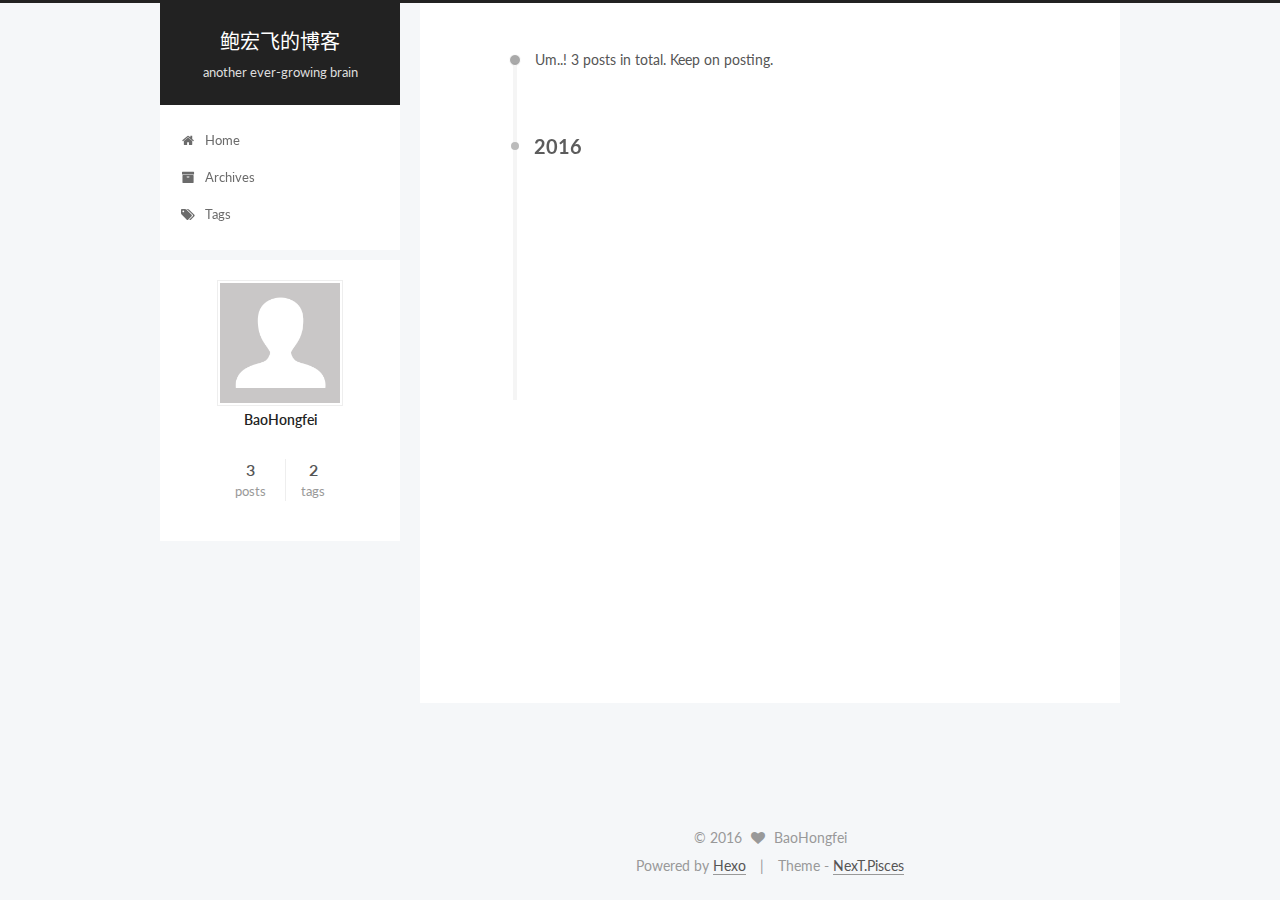
==== archives/index.html @ d1aa5f9a "Site updated: 2016-09-27 14:08:16" ====
<!doctype html>



  


<html class="theme-next pisces use-motion">
<head>
  <meta charset="UTF-8"/>
<meta http-equiv="X-UA-Compatible" content="IE=edge,chrome=1" />
<meta name="viewport" content="width=device-width, initial-scale=1, maximum-scale=1"/>



<meta http-equiv="Cache-Control" content="no-transform" />
<meta http-equiv="Cache-Control" content="no-siteapp" />












  
  
  <link href="/vendors/fancybox/source/jquery.fancybox.css?v=2.1.5" rel="stylesheet" type="text/css" />




  
  
  
  

  
    
    
  

  

  

  

  

  
    
    
    <link href="//fonts.googleapis.com/css?family=Lato:300,300italic,400,400italic,700,700italic&subset=latin,latin-ext" rel="stylesheet" type="text/css">
  






<link href="/vendors/font-awesome/css/font-awesome.min.css?v=4.4.0" rel="stylesheet" type="text/css" />

<link href="/css/main.css?v=5.0.1" rel="stylesheet" type="text/css" />


  <meta name="keywords" content="Hexo, NexT" />








  <link rel="shortcut icon" type="image/x-icon" href="/favicon.ico?v=5.0.1" />






<meta property="og:type" content="website">
<meta property="og:title" content="鲍宏飞的博客">
<meta property="og:url" content="http://baohongfei.com/archives/index.html">
<meta property="og:site_name" content="鲍宏飞的博客">
<meta name="twitter:card" content="summary">
<meta name="twitter:title" content="鲍宏飞的博客">



<script type="text/javascript" id="hexo.configuration">
  var NexT = window.NexT || {};
  var CONFIG = {
    scheme: 'Pisces',
    sidebar: {"position":"left","display":"post"},
    fancybox: true,
    motion: true,
    duoshuo: {
      userId: 0,
      author: 'Author'
    }
  };
</script>




  <link rel="canonical" href="http://baohongfei.com/archives/"/>

  <title> Archive | 鲍宏飞的博客 </title>
</head>

<body itemscope itemtype="http://schema.org/WebPage" lang="zh-CN">

  










  
  
    
  

  <div class="container one-collumn sidebar-position-left  page-archive  ">
    <div class="headband"></div>

    <header id="header" class="header" itemscope itemtype="http://schema.org/WPHeader">
      <div class="header-inner"><div class="site-meta ">
  

  <div class="custom-logo-site-title">
    <a href="/"  class="brand" rel="start">
      <span class="logo-line-before"><i></i></span>
      <span class="site-title">鲍宏飞的博客</span>
      <span class="logo-line-after"><i></i></span>
    </a>
  </div>
  <p class="site-subtitle">another ever-growing brain</p>
</div>

<div class="site-nav-toggle">
  <button>
    <span class="btn-bar"></span>
    <span class="btn-bar"></span>
    <span class="btn-bar"></span>
  </button>
</div>

<nav class="site-nav">
  

  
    <ul id="menu" class="menu">
      
        
        <li class="menu-item menu-item-home">
          <a href="/" rel="section">
            
              <i class="menu-item-icon fa fa-fw fa-home"></i> <br />
            
            Home
          </a>
        </li>
      
        
        <li class="menu-item menu-item-archives">
          <a href="/archives" rel="section">
            
              <i class="menu-item-icon fa fa-fw fa-archive"></i> <br />
            
            Archives
          </a>
        </li>
      
        
        <li class="menu-item menu-item-tags">
          <a href="/tags" rel="section">
            
              <i class="menu-item-icon fa fa-fw fa-tags"></i> <br />
            
            Tags
          </a>
        </li>
      

      
    </ul>
  

  
</nav>

 </div>
    </header>

    <main id="main" class="main">
      <div class="main-inner">
        <div class="content-wrap">
          <div id="content" class="content">
            

  <section id="posts" class="posts-collapse">
    <span class="archive-move-on"></span>

    <span class="archive-page-counter">
      
      
      
        
      
      Um..! 3 posts in total. Keep on posting.
    </span>

    

      
      
      

      
        
        <div class="collection-title">
          <h2 class="archive-year motion-element" id="archive-year-2016">2016</h2>
        </div>
      
      

      

  <article class="post post-type-normal" itemscope itemtype="http://schema.org/Article">
    <header class="post-header">

      <h1 class="post-title">
        
            <a class="post-title-link" href="/2016/09/27/liqi/" itemprop="url">
              
                <span itemprop="name">利器上的六个问题</span>
              
            </a>
        
      </h1>

      <div class="post-meta">
        <time class="post-time" itemprop="dateCreated"
              datetime="2016-09-27T11:28:55+08:00"
              content="2016-09-27" >
          09-27
        </time>
      </div>

    </header>
  </article>



    

      
      
      

      
      

      

  <article class="post post-type-normal" itemscope itemtype="http://schema.org/Article">
    <header class="post-header">

      <h1 class="post-title">
        
            <a class="post-title-link" href="/2016/09/27/my-blogroll/" itemprop="url">
              
                <span itemprop="name">我的友情链接</span>
              
            </a>
        
      </h1>

      <div class="post-meta">
        <time class="post-time" itemprop="dateCreated"
              datetime="2016-09-27T11:07:59+08:00"
              content="2016-09-27" >
          09-27
        </time>
      </div>

    </header>
  </article>



    

      
      
      

      
      

      

  <article class="post post-type-normal" itemscope itemtype="http://schema.org/Article">
    <header class="post-header">

      <h1 class="post-title">
        
            <a class="post-title-link" href="/2016/09/24/hello-world/" itemprop="url">
              
                <span itemprop="name">Hello World</span>
              
            </a>
        
      </h1>

      <div class="post-meta">
        <time class="post-time" itemprop="dateCreated"
              datetime="2016-09-24T00:00:00+08:00"
              content="2016-09-24" >
          09-24
        </time>
      </div>

    </header>
  </article>



    

  </section>

  



          </div>
          


          

        </div>
        
          
  
  <div class="sidebar-toggle">
    <div class="sidebar-toggle-line-wrap">
      <span class="sidebar-toggle-line sidebar-toggle-line-first"></span>
      <span class="sidebar-toggle-line sidebar-toggle-line-middle"></span>
      <span class="sidebar-toggle-line sidebar-toggle-line-last"></span>
    </div>
  </div>

  <aside id="sidebar" class="sidebar">
    <div class="sidebar-inner">

      

      

      <section class="site-overview sidebar-panel  sidebar-panel-active ">
        <div class="site-author motion-element" itemprop="author" itemscope itemtype="http://schema.org/Person">
          <img class="site-author-image" itemprop="image"
               src="/images/avatar.gif"
               alt="BaoHongfei" />
          <p class="site-author-name" itemprop="name">BaoHongfei</p>
          <p class="site-description motion-element" itemprop="description"></p>
        </div>
        <nav class="site-state motion-element">
          <div class="site-state-item site-state-posts">
            <a href="/archives">
              <span class="site-state-item-count">3</span>
              <span class="site-state-item-name">posts</span>
            </a>
          </div>

          

          
            <div class="site-state-item site-state-tags">
              <a href="/tags">
                <span class="site-state-item-count">2</span>
                <span class="site-state-item-name">tags</span>
              </a>
            </div>
          

        </nav>

        

        <div class="links-of-author motion-element">
          
        </div>

        
        

        
        

      </section>

      

    </div>
  </aside>


        
      </div>
    </main>

    <footer id="footer" class="footer">
      <div class="footer-inner">
        <div class="copyright" >
  
  &copy; 
  <span itemprop="copyrightYear">2016</span>
  <span class="with-love">
    <i class="fa fa-heart"></i>
  </span>
  <span class="author" itemprop="copyrightHolder">BaoHongfei</span>
</div>

<div class="powered-by">
  Powered by <a class="theme-link" href="https://hexo.io">Hexo</a>
</div>

<div class="theme-info">
  Theme -
  <a class="theme-link" href="https://github.com/iissnan/hexo-theme-next">
    NexT.Pisces
  </a>
</div>

        

        
      </div>
    </footer>

    <div class="back-to-top">
      <i class="fa fa-arrow-up"></i>
    </div>
  </div>

  

<script type="text/javascript">
  if (Object.prototype.toString.call(window.Promise) !== '[object Function]') {
    window.Promise = null;
  }
</script>









  



  
  <script type="text/javascript" src="/vendors/jquery/index.js?v=2.1.3"></script>

  
  <script type="text/javascript" src="/vendors/fastclick/lib/fastclick.min.js?v=1.0.6"></script>

  
  <script type="text/javascript" src="/vendors/jquery_lazyload/jquery.lazyload.js?v=1.9.7"></script>

  
  <script type="text/javascript" src="/vendors/velocity/velocity.min.js?v=1.2.1"></script>

  
  <script type="text/javascript" src="/vendors/velocity/velocity.ui.min.js?v=1.2.1"></script>

  
  <script type="text/javascript" src="/vendors/fancybox/source/jquery.fancybox.pack.js?v=2.1.5"></script>


  


  <script type="text/javascript" src="/js/src/utils.js?v=5.0.1"></script>

  <script type="text/javascript" src="/js/src/motion.js?v=5.0.1"></script>



  
  


  <script type="text/javascript" src="/js/src/affix.js?v=5.0.1"></script>

  <script type="text/javascript" src="/js/src/schemes/pisces.js?v=5.0.1"></script>



  
  
    <script type="text/javascript" id="motion.page.archive">
      $('.archive-year').velocity('transition.slideLeftIn');
    </script>
  


  


  <script type="text/javascript" src="/js/src/bootstrap.js?v=5.0.1"></script>



  



  

    <script type="text/javascript">
      var disqus_shortname = 'baohongfei';
      var disqus_identifier = 'archives/index.html';
      var disqus_title = "";
      var disqus_url = '';

      function run_disqus_script(disqus_script){
        var dsq = document.createElement('script');
        dsq.type = 'text/javascript';
        dsq.async = true;
        dsq.src = '//' + disqus_shortname + '.disqus.com/' + disqus_script;
        (document.getElementsByTagName('head')[0] || document.getElementsByTagName('body')[0]).appendChild(dsq);
      }

      run_disqus_script('count.js');
      
    </script>
  




  
  

  

  

  

</body>
</html>
---- css/main.css ----
/* normalize.css v3.0.2 | MIT License | git.io/normalize */
html {
  font-family: sans-serif; /* 1 */
  -ms-text-size-adjust: 100%; /* 2 */
  -webkit-text-size-adjust: 100%; /* 2 */
}
body {
  margin: 0;
}
article,
aside,
details,
figcaption,
figure,
footer,
header,
hgroup,
main,
menu,
nav,
section,
summary {
  display: block;
}
audio,
canvas,
progress,
video {
  display: inline-block; /* 1 */
  vertical-align: baseline; /* 2 */
}
audio:not([controls]) {
  display: none;
  height: 0;
}
[hidden],
template {
  display: none;
}
a {
  background-color: transparent;
}
a:active,
a:hover {
  outline: 0;
}
abbr[title] {
  border-bottom: 1px dotted;
}
b,
strong {
  font-weight: bold;
}
dfn {
  font-style: italic;
}
h1 {
  font-size: 2em;
  margin: 0.67em 0;
}
mark {
  background: #ff0;
  color: #000;
}
small {
  font-size: 80%;
}
sub,
sup {
  font-size: 75%;
  line-height: 0;
  position: relative;
  vertical-align: baseline;
}
sup {
  top: -0.5em;
}
sub {
  bottom: -0.25em;
}
img {
  border: 0;
}
svg:not(:root) {
  overflow: hidden;
}
figure {
  margin: 1em 40px;
}
hr {
  -moz-box-sizing: content-box;
  box-sizing: content-box;
  height: 0;
}
pre {
  overflow: auto;
}
code,
kbd,
pre,
samp {
  font-family: monospace, monospace;
  font-size: 1em;
}
button,
input,
optgroup,
select,
textarea {
  color: inherit; /* 1 */
  font: inherit; /* 2 */
  margin: 0; /* 3 */
}
button {
  overflow: visible;
}
button,
select {
  text-transform: none;
}
button,
html input[type="button"],
input[type="reset"],
input[type="submit"] {
  -webkit-appearance: button; /* 2 */
  cursor: pointer; /* 3 */
}
button[disabled],
html input[disabled] {
  cursor: default;
}
button::-moz-focus-inner,
input::-moz-focus-inner {
  border: 0;
  padding: 0;
}
input {
  line-height: normal;
}
input[type="checkbox"],
input[type="radio"] {
  box-sizing: border-box; /* 1 */
  padding: 0; /* 2 */
}
input[type="number"]::-webkit-inner-spin-button,
input[type="number"]::-webkit-outer-spin-button {
  height: auto;
}
input[type="search"] {
  -webkit-appearance: textfield; /* 1 */
  -moz-box-sizing: content-box;
  -webkit-box-sizing: content-box; /* 2 */
  box-sizing: content-box;
}
input[type="search"]::-webkit-search-cancel-button,
input[type="search"]::-webkit-search-decoration {
  -webkit-appearance: none;
}
fieldset {
  border: 1px solid #c0c0c0;
  margin: 0 2px;
  padding: 0.35em 0.625em 0.75em;
}
legend {
  border: 0; /* 1 */
  padding: 0; /* 2 */
}
textarea {
  overflow: auto;
}
optgroup {
  font-weight: bold;
}
table {
  border-collapse: collapse;
  border-spacing: 0;
}
td,
th {
  padding: 0;
}
::selection {
  background: #262a30;
  color: #fff;
}
body {
  position: relative;
  font-family: 'Lato', "PingFang SC", "Microsoft YaHei", sans-serif;
  font-size: 14px;
  line-height: 2;
  color: #555;
  background: #fff;
}
@media (max-width: 767px) {
  body {
    padding-right: 0 !important;
  }
}
@media (min-width: 768px) and (max-width: 991px) {
  body {
    padding-right: 0 !important;
  }
}
@media (min-width: 1600px) {
  body {
    font-size: 16px;
  }
}
h1,
h2,
h3,
h4,
h5,
h6 {
  margin: 0;
  padding: 0;
  font-weight: bold;
  line-height: 1.5;
  font-family: 'Lato', "PingFang SC", "Microsoft YaHei", sans-serif;
}
h2,
h3,
h4,
h5,
h6 {
  margin: 20px 0 15px;
}
h1 {
  font-size: 22px;
}
@media (max-width: 767px) {
  h1 {
    font-size: 18px;
  }
}
h2 {
  font-size: 20px;
}
@media (max-width: 767px) {
  h2 {
    font-size: 16px;
  }
}
h3 {
  font-size: 18px;
}
@media (max-width: 767px) {
  h3 {
    font-size: 14px;
  }
}
h4 {
  font-size: 16px;
}
@media (max-width: 767px) {
  h4 {
    font-size: 12px;
  }
}
h5 {
  font-size: 14px;
}
@media (max-width: 767px) {
  h5 {
    font-size: 10px;
  }
}
h6 {
  font-size: 12px;
}
@media (max-width: 767px) {
  h6 {
    font-size: 8px;
  }
}
p {
  margin: 0 0 25px 0;
}
a {
  color: #555;
  text-decoration: none;
  border-bottom: 1px solid #999;
  word-wrap: break-word;
}
a:hover {
  color: #222;
  border-bottom-color: #222;
}
ul {
  list-style: none;
}
blockquote {
  margin: 0;
  padding: 0;
}
img {
  display: block;
  margin: auto;
  max-width: 100%;
  height: auto;
}
hr {
  margin: 40px 0;
  height: 3px;
  border: none;
  background-color: #ddd;
  background-image: repeating-linear-gradient(-45deg, #fff, #fff 4px, transparent 4px, transparent 8px);
}
blockquote {
  padding: 0 15px;
  color: #666;
  border-left: 4px solid #ddd;
}
blockquote cite::before {
  content: "-";
  padding: 0 5px;
}
dt {
  font-weight: 700;
}
dd {
  margin: 0;
  padding: 0;
}
.text-left {
  text-align: left;
}
.text-center {
  text-align: center;
}
.text-right {
  text-align: right;
}
.text-justify {
  text-align: justify;
}
.text-nowrap {
  white-space: nowrap;
}
.text-lowercase {
  text-transform: lowercase;
}
.text-uppercase {
  text-transform: uppercase;
}
.text-capitalize {
  text-transform: capitalize;
}
.center-block {
  display: block;
  margin-left: auto;
  margin-right: auto;
}
.clearfix:before,
.clearfix:after {
  content: " ";
  display: table;
}
.clearfix:after {
  clear: both;
}
.pullquote {
  width: 45%;
}
.pullquote.left {
  float: left;
  margin-left: 5px;
  margin-right: 10px;
}
.pullquote.right {
  float: right;
  margin-left: 10px;
  margin-right: 5px;
}
.affix.affix.affix {
  position: fixed;
}
.translation {
  margin-top: -20px;
  font-size: 14px;
  color: #999;
}
.scrollbar-measure {
  width: 100px;
  height: 100px;
  overflow: scroll;
  position: absolute;
  top: -9999px;
}
.use-motion .motion-element {
  opacity: 0;
}
#local-search-input {
  padding: 3px;
  border: none;
  text-indent: 14px;
  border-radius: 0;
  width: 140px;
  outline: none;
  border-bottom: 1px solid #999;
  background: inherit;
  opacity: 0.5;
}
#local-search-input:focus {
  opacity: 1;
}
.search-icon {
  position: absolute;
  top: 9px;
}
table {
  margin: 20px 0;
  width: 100%;
  border-collapse: collapse;
  border-spacing: 0;
  border: 1px solid #ddd;
  font-size: 14px;
  table-layout: fixed;
  word-wrap: break-all;
}
table>tbody>tr:nth-of-type(odd) {
  background-color: #f9f9f9;
}
table>tbody>tr:hover {
  background-color: #f5f5f5;
}
caption,
th,
td {
  padding: 8px;
  text-align: left;
  vertical-align: middle;
  font-weight: normal;
}
th,
td {
  border-bottom: 3px solid #ddd;
  border-right: 1px solid #eee;
}
th {
  padding-bottom: 10px;
  font-weight: 700;
}
td {
  border-bottom-width: 1px;
}
html,
body {
  height: 100%;
}
.container {
  position: relative;
  min-height: 100%;
}
.header-inner {
  margin: 0 auto;
  padding: 100px 0 70px;
  width: 700px;
}
@media (min-width: 1600px) {
  .container .header-inner {
    width: 900px;
  }
}
.main {
  padding-bottom: 150px;
}
.main-inner {
  margin: 0 auto;
  width: 700px;
}
@media (min-width: 1600px) {
  .container .main-inner {
    width: 900px;
  }
}
.footer {
  position: absolute;
  left: 0;
  bottom: 0;
  width: 100%;
  min-height: 50px;
}
.footer-inner {
  box-sizing: border-box;
  margin: 20px auto;
  width: 700px;
}
@media (min-width: 1600px) {
  .container .footer-inner {
    width: 900px;
  }
}
pre,
.highlight {
  overflow: auto;
  margin: 20px 0;
  padding: 15px;
  font-size: 13px;
  color: #4d4d4c;
  background: #f7f7f7;
  line-height: 1.6;
}
pre,
code {
  font-family: consolas, Menlo, "PingFang SC", "Microsoft YaHei", monospace;
}
code {
  padding: 2px 4px;
  word-break: break-all;
  color: #555;
  background: #eee;
  border-radius: 4px;
  font-size: 13px;
}
pre code {
  padding: 0;
  color: #4d4d4c;
  background: none;
  text-shadow: none;
}
.highlight pre {
  border: none;
  margin: 0;
  padding: 1px;
}
.highlight table {
  margin: 0;
  width: auto;
  border: none;
}
.highlight td {
  border: none;
  padding: 0;
}
.highlight figcaption {
  font-size: 1em;
  color: #4d4d4c;
  line-height: 1em;
  margin-bottom: 1em;
}
.highlight figcaption:before,
.highlight figcaption:after {
  content: " ";
  display: table;
}
.highlight figcaption:after {
  clear: both;
}
.highlight figcaption a {
  float: right;
  color: #4d4d4c;
}
.highlight figcaption a:hover {
  border-bottom-color: #4d4d4c;
}
.highlight .gutter pre {
  color: #666;
  text-align: right;
  padding-right: 20px;
}
.highlight .line {
  height: 20px;
}
.gist table {
  width: auto;
}
.gist table td {
  border: none;
}
pre .comment {
  color: #8e908c;
}
pre .variable,
pre .attribute,
pre .tag,
pre .regexp,
pre .ruby .constant,
pre .xml .tag .title,
pre .xml .pi,
pre .xml .doctype,
pre .html .doctype,
pre .css .id,
pre .css .class,
pre .css .pseudo {
  color: #c82829;
}
pre .number,
pre .preprocessor,
pre .built_in,
pre .literal,
pre .params,
pre .constant,
pre .command {
  color: #f5871f;
}
pre .ruby .class .title,
pre .css .rules .attribute,
pre .string,
pre .value,
pre .inheritance,
pre .header,
pre .ruby .symbol,
pre .xml .cdata,
pre .special,
pre .number,
pre .formula {
  color: #718c00;
}
pre .title,
pre .css .hexcolor {
  color: #3e999f;
}
pre .function,
pre .python .decorator,
pre .python .title,
pre .ruby .function .title,
pre .ruby .title .keyword,
pre .perl .sub,
pre .javascript .title,
pre .coffeescript .title {
  color: #4271ae;
}
pre .keyword,
pre .javascript .function {
  color: #8959a8;
}
.full-image.full-image.full-image {
  border: none;
  max-width: 100%;
  width: auto;
  margin: 20px auto;
}
@media (min-width: 992px) {
  .full-image.full-image.full-image {
    max-width: none;
    width: 126%;
    margin: 0 -13%;
  }
}
.blockquote-center,
.page-home .post-type-quote blockquote,
.page-post-detail .post-type-quote blockquote {
  position: relative;
  margin: 40px 0;
  padding: 0;
  border-left: none;
  text-align: center;
}
.blockquote-center::before,
.page-home .post-type-quote blockquote::before,
.page-post-detail .post-type-quote blockquote::before,
.blockquote-center::after,
.page-home .post-type-quote blockquote::after,
.page-post-detail .post-type-quote blockquote::after {
  position: absolute;
  content: ' ';
  display: block;
  width: 100%;
  height: 24px;
  opacity: 0.2;
  background-repeat: no-repeat;
  background-position: 0 -6px;
  background-size: 22px 22px;
}
.blockquote-center::before,
.page-home .post-type-quote blockquote::before,
.page-post-detail .post-type-quote blockquote::before {
  top: -20px;
  background-image: url("../images/quote-l.svg");
  border-top: 1px solid #ccc;
}
.blockquote-center::after,
.page-home .post-type-quote blockquote::after,
.page-post-detail .post-type-quote blockquote::after {
  bottom: -20px;
  background-image: url("../images/quote-r.svg");
  border-bottom: 1px solid #ccc;
  background-position: 100% 8px;
}
.blockquote-center p,
.page-home .post-type-quote blockquote p,
.page-post-detail .post-type-quote blockquote p,
.blockquote-center div,
.page-home .post-type-quote blockquote div,
.page-post-detail .post-type-quote blockquote div {
  text-align: center;
}
.post .post-body .group-picture img {
  box-sizing: border-box;
  padding: 0 3px;
  border: none;
}
.post .group-picture-row {
  overflow: hidden;
  margin-top: 6px;
}
.post .group-picture-row:first-child {
  margin-top: 0;
}
.post .group-picture-column {
  float: left;
}
.page-post-detail .post-body .group-picture-column {
  float: none;
  margin-top: 10px;
  width: auto !important;
}
.page-post-detail .post-body .group-picture-column img {
  margin: 0 auto;
}
.page-archive .group-picture-container {
  overflow: hidden;
}
.page-archive .group-picture-row {
  float: left;
}
.page-archive .group-picture-row:first-child {
  margin-top: 6px;
}
.page-archive .group-picture-column {
  max-width: 150px;
  max-height: 150px;
}
.btn {
  display: inline-block;
  padding: 0 20px;
  font-size: 14px;
  color: #fff;
  background: #222;
  border: 2px solid #555;
  text-decoration: none;
  border-radius: 0;
  transition-property: background-color;
  transition-duration: 0.2s;
  transition-timing-function: ease-in-out;
  transition-delay: 0s;
}
.btn:hover,
.post-more-link .btn:hover {
  border-color: #222;
  color: #fff;
  background: #222;
}
.btn-bar {
  display: block;
  width: 22px;
  height: 2px;
  background: #555;
  border-radius: 1px;
}
.btn-bar+.btn-bar {
  margin-top: 4px;
}
.pagination {
  margin: 120px 0 40px;
  text-align: center;
  border-top: 1px solid #eee;
}
.page-number-basic,
.pagination .prev,
.pagination .next,
.pagination .page-number,
.pagination .space {
  display: inline-block;
  position: relative;
  top: -1px;
  margin: 0 10px;
  padding: 0 10px;
  line-height: 30px;
}
@media (max-width: 767px) {
  .page-number-basic,
  .pagination .prev,
  .pagination .next,
  .pagination .page-number,
  .pagination .space {
    margin: 0 5px;
  }
}
.pagination .prev,
.pagination .next,
.pagination .page-number {
  border-bottom: 0;
  border-top: 1px solid #eee;
  transition-property: border-color;
  transition-duration: 0.2s;
  transition-timing-function: ease-in-out;
  transition-delay: 0s;
}
.pagination .prev:hover,
.pagination .next:hover,
.pagination .page-number:hover {
  border-top-color: #222;
}
.pagination .space {
  padding: 0;
  margin: 0;
}
.pagination .prev {
  margin-left: 0;
}
.pagination .next {
  margin-right: 0;
}
.pagination .page-number.current {
  color: #fff;
  background: #ccc;
  border-top-color: #ccc;
}
@media (max-width: 767px) {
  .pagination {
    border-top: none;
  }
  .pagination .prev,
  .pagination .next,
  .pagination .page-number {
    margin-bottom: 10px;
    border-top: 0;
    border-bottom: 1px solid #eee;
  }
  .pagination .prev:hover,
  .pagination .next:hover,
  .pagination .page-number:hover {
    border-bottom-color: #222;
  }
}
.comments {
  margin: 60px 20px 0;
}
.tag-cloud {
  text-align: center;
}
.tag-cloud a {
  display: inline-block;
  margin: 10px;
}
.back-to-top {
  box-sizing: border-box;
  position: fixed;
  bottom: -100px;
  right: 50px;
  z-index: 1050;
  padding: 0 6px;
  width: 25px;
  background: #222;
  font-size: 12px;
  opacity: 0.6;
  color: #fff;
  cursor: pointer;
  text-align: center;
  -webkit-transform: translateZ(0);
  transition-property: bottom;
  transition-duration: 0.2s;
  transition-timing-function: ease-in-out;
  transition-delay: 0s;
}
@media (max-width: 767px) {
  .back-to-top {
    display: none;
  }
}
@media (min-width: 768px) and (max-width: 991px) {
  .back-to-top {
    display: none;
  }
}
.back-to-top.back-to-top-on {
  bottom: 40px;
}
.header {
  background: #fff;
}
.header-inner {
  position: relative;
}
.headband {
  height: 3px;
  background: #222;
}
.site-meta {
  margin: 0;
  text-align: center;
}
@media (max-width: 767px) {
  .site-meta {
    text-align: center;
  }
}
.brand {
  position: relative;
  display: inline-block;
  padding: 0 40px;
  color: #fff;
  background: #222;
  border-bottom: none;
}
.brand:hover {
  color: #fff;
}
.logo {
  display: inline-block;
  margin-right: 5px;
  line-height: 36px;
  vertical-align: top;
}
.site-title {
  display: inline-block;
  vertical-align: top;
  line-height: 36px;
  font-size: 20px;
  font-weight: normal;
  font-family: 'Lato', "PingFang SC", "Microsoft YaHei", sans-serif;
}
.site-subtitle {
  margin-top: 10px;
  font-size: 13px;
  color: #ddd;
}
.use-motion .brand {
  opacity: 0;
}
.use-motion .logo,
.use-motion .site-title,
.use-motion .site-subtitle {
  opacity: 0;
  position: relative;
  top: -10px;
}
.site-nav-toggle {
  display: none;
  position: absolute;
  top: 10px;
  left: 10px;
}
@media (max-width: 767px) {
  .site-nav-toggle {
    display: block;
  }
}
.site-nav-toggle button {
  margin-top: 2px;
  padding: 9px 10px;
  background: transparent;
  border: none;
}
@media (max-width: 767px) {
  .site-nav {
    display: none;
    margin: 0 -10px;
    padding: 0 10px;
    clear: both;
    border-top: 1px solid #ddd;
  }
}
@media (min-width: 768px) and (max-width: 991px) {
  .site-nav {
    display: block !important;
  }
}
@media (min-width: 992px) {
  .site-nav {
    display: block !important;
  }
}
.menu {
  margin-top: 20px;
  padding-left: 0;
  text-align: center;
}
.menu .menu-item {
  display: inline-block;
  margin: 0 10px;
}
@media screen and (max-width: 767px) {
  .menu .menu-item {
    margin-top: 10px;
  }
}
.menu .menu-item a {
  display: block;
  font-size: 13px;
  text-transform: capitalize;
  line-height: inherit;
  border-bottom: 1px solid transparent;
  transition-property: border-color;
  transition-duration: 0.2s;
  transition-timing-function: ease-in-out;
  transition-delay: 0s;
}
.menu .menu-item a:hover,
.menu-item-active a {
  border-bottom-color: #222;
}
.menu .menu-item .fa {
  margin-right: 5px;
}
.use-motion .menu-item {
  opacity: 0;
}
.post-body {
  font-family: 'Lato', "PingFang SC", "Microsoft YaHei", sans-serif;
}
@media (max-width: 767px) {
  .post-body {
    word-break: break-word;
  }
}
.post-body .fancybox img {
  display: block !important;
  margin: 0 auto;
  cursor: pointer;
  cursor: zoom-in;
  cursor: -webkit-zoom-in;
}
.post-body .image-caption,
.post-body .figure .caption {
  margin: 10px auto 15px;
  text-align: center;
  font-size: 14px;
  color: #999;
  font-weight: bold;
  line-height: 1;
}
.post-sticky-flag {
  display: inline-block;
  font-size: 16px;
  -ms-transform: rotate(30deg);
  -webkit-transform: rotate(30deg);
  -moz-transform: rotate(30deg);
  -ms-transform: rotate(30deg);
  -o-transform: rotate(30deg);
  transform: rotate(30deg);
}
.posts-expand {
  padding-top: 40px;
}
@media (max-width: 767px) {
  .posts-expand {
    margin: 0 20px;
  }
  .post-body pre,
  .post-body .highlight {
    padding: 10px;
  }
  .post-body pre .gutter pre,
  .post-body .highlight .gutter pre {
    padding-right: 10px;
  }
}
@media (min-width: 992px) {
  .posts-expand .post-body {
    text-align: justify;
  }
}
.posts-expand .post-body h2,
.posts-expand .post-body h3,
.posts-expand .post-body h4,
.posts-expand .post-body h5,
.posts-expand .post-body h6 {
  padding-top: 10px;
}
.posts-expand .post-body h2 .header-anchor,
.posts-expand .post-body h3 .header-anchor,
.posts-expand .post-body h4 .header-anchor,
.posts-expand .post-body h5 .header-anchor,
.posts-expand .post-body h6 .header-anchor {
  float: right;
  margin-left: 10px;
  color: #ccc;
  border-bottom-style: none;
  visibility: hidden;
}
.posts-expand .post-body h2 .header-anchor:hover,
.posts-expand .post-body h3 .header-anchor:hover,
.posts-expand .post-body h4 .header-anchor:hover,
.posts-expand .post-body h5 .header-anchor:hover,
.posts-expand .post-body h6 .header-anchor:hover {
  color: inherit;
}
.posts-expand .post-body h2:hover .header-anchor,
.posts-expand .post-body h3:hover .header-anchor,
.posts-expand .post-body h4:hover .header-anchor,
.posts-expand .post-body h5:hover .header-anchor,
.posts-expand .post-body h6:hover .header-anchor {
  visibility: visible;
}
.posts-expand .post-body ul li {
  list-style: circle;
}
.posts-expand .post-body img {
  box-sizing: border-box;
  margin: auto;
  padding: 3px;
  border: 1px solid #ddd;
}
.posts-expand .fancybox img {
  margin: 0 auto;
}
@media (max-width: 767px) {
  .posts-collapse {
    margin: 0 20px;
  }
  .posts-collapse .post-title,
  .posts-collapse .post-meta {
    display: block;
    width: auto;
    text-align: left;
  }
}
.posts-collapse {
  position: relative;
  z-index: 1010;
  margin-left: 55px;
}
.posts-collapse::after {
  content: " ";
  position: absolute;
  top: 20px;
  left: 0;
  margin-left: -2px;
  width: 4px;
  height: 100%;
  background: #f5f5f5;
  z-index: -1;
}
@media (max-width: 767px) {
  .posts-collapse {
    margin: 0 20px;
  }
}
.posts-collapse .collection-title {
  position: relative;
  margin: 60px 0;
}
.posts-collapse .collection-title h2 {
  margin-left: 20px;
}
.posts-collapse .collection-title small {
  color: #bbb;
}
.posts-collapse .collection-title::before {
  content: " ";
  position: absolute;
  left: 0;
  top: 50%;
  margin-left: -4px;
  margin-top: -4px;
  width: 8px;
  height: 8px;
  background: #bbb;
  border-radius: 50%;
}
.posts-collapse .post {
  margin: 30px 0;
}
.posts-collapse .post-header {
  position: relative;
  transition-duration: 0.2s;
  transition-timing-function: ease-in-out;
  transition-delay: 0s;
  transition-property: border;
  border-bottom: 1px dashed #ccc;
}
.posts-collapse .post-header::before {
  content: " ";
  position: absolute;
  left: 0;
  top: 12px;
  width: 6px;
  height: 6px;
  margin-left: -4px;
  background: #bbb;
  border-radius: 50%;
  border: 1px solid #fff;
  transition-duration: 0.2s;
  transition-timing-function: ease-in-out;
  transition-delay: 0s;
  transition-property: background;
}
.posts-collapse .post-header:hover {
  border-bottom-color: #666;
}
.posts-collapse .post-header:hover::before {
  background: #222;
}
.posts-collapse .post-meta {
  position: absolute;
  font-size: 12px;
  left: 20px;
  top: 5px;
}
.posts-collapse .post-comments-count {
  display: none;
}
.posts-collapse .post-title {
  margin-left: 60px;
  font-size: 16px;
  font-weight: normal;
  line-height: inherit;
}
.posts-collapse .post-title::after {
  margin-left: 3px;
  opacity: 0.6;
}
.posts-collapse .post-title a {
  color: #666;
  border-bottom: none;
}
.page-home .post-type-quote .post-header,
.page-post-detail .post-type-quote .post-header,
.page-home .post-type-quote .post-tags,
.page-post-detail .post-type-quote .post-tags {
  display: none;
}
.posts-expand .post-title {
  font-size: 26px;
  text-align: center;
  word-break: break-word;
  font-weight: 300;
}
@media (max-width: 767px) {
  .posts-expand .post-title {
    font-size: 22px;
  }
}
.posts-expand .post-title-link {
  display: inline-block;
  position: relative;
  color: #555;
  border-bottom: none;
  line-height: 1.2;
  vertical-align: top;
}
.posts-expand .post-title-link::before {
  content: "";
  position: absolute;
  width: 100%;
  height: 2px;
  bottom: 0;
  left: 0;
  background-color: #000;
  visibility: hidden;
  -webkit-transform: scaleX(0);
  -moz-transform: scaleX(0);
  -ms-transform: scaleX(0);
  -o-transform: scaleX(0);
  transform: scaleX(0);
  transition-duration: 0.2s;
  transition-timing-function: ease-in-out;
  transition-delay: 0s;
}
.posts-expand .post-title-link:hover::before {
  visibility: visible;
  -webkit-transform: scaleX(1);
  -moz-transform: scaleX(1);
  -ms-transform: scaleX(1);
  -o-transform: scaleX(1);
  transform: scaleX(1);
}
.posts-expand .post-title-link .fa {
  font-size: 16px;
}
.posts-expand .post-meta {
  margin: 3px 0 60px 0;
  color: #999;
  font-family: 'Lato', "PingFang SC", "Microsoft YaHei", sans-serif;
  font-size: 12px;
  text-align: center;
}
.posts-expand .post-meta .post-category-list {
  display: inline-block;
  margin: 0;
  padding: 3px;
}
.posts-expand .post-meta .post-category-list-link {
  color: #999;
}
.post-meta-item-icon {
  display: none;
  margin-right: 3px;
}
@media (min-width: 768px) and (max-width: 991px) {
  .post-meta-item-icon {
    display: inline-block;
  }
}
@media (max-width: 767px) {
  .post-meta-item-icon {
    display: inline-block;
  }
}
@media (min-width: 768px) and (max-width: 991px) {
  .post-meta-item-text {
    display: none;
  }
}
@media (max-width: 767px) {
  .post-meta-item-text {
    display: none;
  }
}
@media (max-width: 767px) {
  .posts-expand .post-comments-count {
    display: none;
  }
}
.post-more-link {
  margin-top: 50px;
}
.post-more-link .btn {
  color: #555;
  font-size: 14px;
  background: #fff;
  border-radius: 2px;
  line-height: 2;
}
.posts-expand .post-tags {
  margin-top: 40px;
  text-align: center;
}
.posts-expand .post-tags a {
  display: inline-block;
  margin-right: 10px;
  font-size: 13px;
}
.post-nav {
  overflow: hidden;
  margin-top: 60px;
  padding: 10px;
  white-space: nowrap;
  border-top: 1px solid #eee;
}
.post-nav-item {
  display: inline-block;
  width: 50%;
  white-space: normal;
}
.post-nav-item a {
  position: relative;
  display: inline-block;
  line-height: 25px;
  font-size: 14px;
  color: #555;
  border-bottom: none;
}
.post-nav-item a:hover {
  color: #222;
  border-bottom: none;
}
.post-nav-item a:active {
  top: 2px;
}
.post-nav-item a i {
  font-size: 12px;
}
.post-nav-prev {
  text-align: right;
}
.posts-expand .post-eof {
  display: block;
  margin: 80px auto 60px;
  width: 8%;
  height: 1px;
  background: #ccc;
  text-align: center;
}
.post:last-child .post-eof.post-eof.post-eof {
  display: none;
}
.post-gallery {
  display: table;
  table-layout: fixed;
  width: 100%;
  border-collapse: separate;
}
.post-gallery-row {
  display: table-row;
}
.post-gallery .post-gallery-img {
  display: table-cell;
  text-align: center;
  vertical-align: middle;
  border: none;
}
.post-gallery .post-gallery-img img {
  max-width: 100%;
  max-height: 100%;
  border: none;
}
.fancybox-close,
.fancybox-close:hover {
  border: none;
}
.sidebar {
  position: fixed;
  right: 0;
  top: 0;
  bottom: 0;
  width: 0;
  z-index: 1040;
  box-shadow: inset 0 2px 6px #000;
  background: #222;
  -webkit-transform: translateZ(0);
}
.sidebar a {
  color: #999;
  border-bottom-color: #555;
}
.sidebar a:hover {
  color: #eee;
}
@media (min-width: 768px) and (max-width: 991px) {
  .sidebar {
    display: none !important;
  }
}
@media (max-width: 767px) {
  .sidebar {
    display: none !important;
  }
}
.sidebar-inner {
  position: relative;
  padding: 20px 10px;
  color: #999;
  text-align: center;
}
.sidebar-toggle {
  position: fixed;
  right: 50px;
  bottom: 45px;
  width: 15px;
  height: 15px;
  padding: 5px;
  background: #222;
  line-height: 0;
  z-index: 1050;
  cursor: pointer;
  -webkit-transform: translateZ(0);
}
@media (min-width: 768px) and (max-width: 991px) {
  .sidebar-toggle {
    display: none;
  }
}
@media (max-width: 767px) {
  .sidebar-toggle {
    display: none;
  }
}
.sidebar-toggle-line {
  position: relative;
  display: inline-block;
  vertical-align: top;
  height: 2px;
  width: 100%;
  background: #fff;
  margin-top: 3px;
}
.sidebar-toggle-line:first-child {
  margin-top: 0;
}
.site-author-image {
  display: block;
  margin: 0 auto;
  padding: 2px;
  max-width: 120px;
  height: auto;
  border: 1px solid #eee;
}
.site-author-name {
  margin: 0;
  text-align: center;
  color: #222;
  font-weight: 600;
}
.site-description {
  margin-top: 0;
  text-align: center;
  font-size: 13px;
  color: #999;
}
.site-state {
  overflow: hidden;
  line-height: 1.4;
  white-space: nowrap;
  text-align: center;
}
.site-state-item {
  display: inline-block;
  padding: 0 15px;
  border-left: 1px solid #eee;
}
.site-state-item:first-child {
  border-left: none;
}
.site-state-item a {
  border-bottom: none;
}
.site-state-item-count {
  display: block;
  text-align: center;
  color: inherit;
  font-weight: 600;
  font-size: 16px;
}
.site-state-item-name {
  font-size: 13px;
  color: #999;
}
.feed-link {
  margin-top: 20px;
}
.feed-link a {
  display: inline-block;
  padding: 0 15px;
  color: #fc6423;
  border: 1px solid #fc6423;
  border-radius: 4px;
}
.feed-link a i {
  color: #fc6423;
  font-size: 14px;
}
.feed-link a:hover {
  color: #fff;
  background: #fc6423;
}
.feed-link a:hover i {
  color: #fff;
}
.links-of-author {
  margin-top: 20px;
}
.links-of-author a {
  display: inline-block;
  vertical-align: middle;
  margin-right: 10px;
  margin-bottom: 10px;
  border-bottom-color: #555;
  font-size: 13px;
}
.links-of-author a:before {
  display: inline-block;
  vertical-align: middle;
  margin-right: 3px;
  content: " ";
  width: 4px;
  height: 4px;
  border-radius: 50%;
  background: #f7f771;
}
.links-of-blogroll {
  font-size: 13px;
}
.links-of-blogroll-title {
  margin-top: 20px;
  font-size: 14px;
  font-weight: 600;
}
.links-of-blogroll-list {
  margin: 0;
  padding: 0;
}
.links-of-blogroll-item {
  padding: 2px 10px;
}
.sidebar-nav {
  margin: 0 0 20px;
  padding-left: 0;
}
.sidebar-nav li {
  display: inline-block;
  cursor: pointer;
  border-bottom: 1px solid transparent;
  font-size: 14px;
  color: #555;
}
.sidebar-nav li:hover {
  color: #fc6423;
}
.page-post-detail .sidebar-nav-toc {
  padding: 0 5px;
}
.page-post-detail .sidebar-nav-overview {
  margin-left: 10px;
}
.sidebar-nav .sidebar-nav-active {
  color: #fc6423;
  border-bottom-color: #fc6423;
}
.sidebar-nav .sidebar-nav-active:hover {
  color: #fc6423;
}
.sidebar-panel {
  display: none;
}
.sidebar-panel-active {
  display: block;
}
.post-toc-empty {
  font-size: 14px;
  color: #666;
}
.post-toc-wrap {
  overflow: hidden;
}
.post-toc {
  overflow: auto;
}
.post-toc ol {
  margin: 0;
  padding: 0 2px 5px 10px;
  text-align: left;
  list-style: none;
  font-size: 14px;
}
.post-toc ol > ol {
  padding-left: 0;
}
.post-toc ol a {
  transition-duration: 0.2s;
  transition-timing-function: ease-in-out;
  transition-delay: 0s;
  transition-property: all;
  color: #666;
  border-bottom-color: #ccc;
}
.post-toc ol a:hover {
  color: #000;
  border-bottom-color: #000;
}
.post-toc .nav-item {
  overflow: hidden;
  text-overflow: ellipsis;
  white-space: nowrap;
  line-height: 1.8;
}
.post-toc .nav .nav-child {
  display: none;
}
.post-toc .nav .active > .nav-child {
  display: block;
}
.post-toc .nav .active-current > .nav-child {
  display: block;
}
.post-toc .nav .active-current > .nav-child > .nav-item {
  display: block;
}
.post-toc .nav .active > a {
  color: #fc6423;
  border-bottom-color: #fc6423;
}
.post-toc .nav .active-current > a {
  color: #fc6423;
}
.post-toc .nav .active-current > a:hover {
  color: #fc6423;
}
.footer {
  font-size: 14px;
  color: #999;
}
.footer img {
  border: none;
}
.footer-inner {
  text-align: center;
}
.with-love {
  display: inline-block;
  margin: 0 5px;
}
.powered-by,
.theme-info {
  display: inline-block;
}
.powered-by {
  margin-right: 10px;
}
.powered-by::after {
  content: "|";
  padding-left: 10px;
}
.cc-license {
  margin-top: 10px;
  text-align: center;
}
.cc-license .cc-opacity {
  opacity: 0.7;
  border-bottom: none;
}
.cc-license .cc-opacity:hover {
  opacity: 0.9;
}
.cc-license img {
  display: inline-block;
}
.theme-next #ds-thread #ds-reset {
  color: #555;
}
.theme-next #ds-thread #ds-reset .ds-replybox {
  margin-bottom: 30px;
}
.theme-next #ds-thread #ds-reset .ds-replybox .ds-avatar,
.theme-next #ds-reset .ds-avatar img {
  box-shadow: none;
}
.theme-next #ds-thread #ds-reset .ds-textarea-wrapper {
  border-color: #c7d4e1;
  background: none;
  border-top-right-radius: 3px;
  border-top-left-radius: 3px;
}
.theme-next #ds-thread #ds-reset .ds-textarea-wrapper textarea {
  height: 60px;
}
.theme-next #ds-reset .ds-rounded-top {
  border-radius: 0;
}
.theme-next #ds-thread #ds-reset .ds-post-toolbar {
  box-sizing: border-box;
  border: 1px solid #c7d4e1;
  background: #f6f8fa;
}
.theme-next #ds-thread #ds-reset .ds-post-options {
  height: 40px;
  border: none;
  background: none;
}
.theme-next #ds-thread #ds-reset .ds-toolbar-buttons {
  top: 11px;
}
.theme-next #ds-thread #ds-reset .ds-sync {
  top: 5px;
}
.theme-next #ds-thread #ds-reset .ds-post-button {
  top: 4px;
  right: 5px;
  width: 90px;
  height: 30px;
  border: 1px solid #c5ced7;
  border-radius: 3px;
  background-image: linear-gradient(#fbfbfc, #f5f7f9);
  color: #60676d;
}
.theme-next #ds-thread #ds-reset .ds-post-button:hover {
  background-position: 0 -30px;
  color: #60676d;
}
.theme-next #ds-thread #ds-reset .ds-comments-info {
  padding: 10px 0;
}
.theme-next #ds-thread #ds-reset .ds-sort {
  display: none;
}
.theme-next #ds-thread #ds-reset li.ds-tab a.ds-current {
  border: none;
  background: #f6f8fa;
  color: #60676d;
}
.theme-next #ds-thread #ds-reset li.ds-tab a.ds-current:hover {
  background-color: #e9f0f7;
  color: #60676d;
}
.theme-next #ds-thread #ds-reset li.ds-tab a {
  border-radius: 2px;
  padding: 5px;
}
.theme-next #ds-thread #ds-reset .ds-login-buttons p {
  color: #999;
  line-height: 36px;
}
.theme-next #ds-thread #ds-reset .ds-login-buttons .ds-service-list li {
  height: 28px;
}
.theme-next #ds-thread #ds-reset .ds-service-list a {
  background: none;
  padding: 5px;
  border: 1px solid;
  border-radius: 3px;
  text-align: center;
}
.theme-next #ds-thread #ds-reset .ds-service-list a:hover {
  color: #fff;
  background: #666;
}
.theme-next #ds-thread #ds-reset .ds-service-list .ds-weibo {
  color: #fc9b00;
  border-color: #fc9b00;
}
.theme-next #ds-thread #ds-reset .ds-service-list .ds-weibo:hover {
  background: #fc9b00;
}
.theme-next #ds-thread #ds-reset .ds-service-list .ds-qq {
  color: #60a3ec;
  border-color: #60a3ec;
}
.theme-next #ds-thread #ds-reset .ds-service-list .ds-qq:hover {
  background: #60a3ec;
}
.theme-next #ds-thread #ds-reset .ds-service-list .ds-renren {
  color: #2e7ac4;
  border-color: #2e7ac4;
}
.theme-next #ds-thread #ds-reset .ds-service-list .ds-renren:hover {
  background: #2e7ac4;
}
.theme-next #ds-thread #ds-reset .ds-service-list .ds-douban {
  color: #37994c;
  border-color: #37994c;
}
.theme-next #ds-thread #ds-reset .ds-service-list .ds-douban:hover {
  background: #37994c;
}
.theme-next #ds-thread #ds-reset .ds-service-list .ds-kaixin {
  color: #fef20d;
  border-color: #fef20d;
}
.theme-next #ds-thread #ds-reset .ds-service-list .ds-kaixin:hover {
  background: #fef20d;
}
.theme-next #ds-thread #ds-reset .ds-service-list .ds-netease {
  color: #f00;
  border-color: #f00;
}
.theme-next #ds-thread #ds-reset .ds-service-list .ds-netease:hover {
  background: #f00;
}
.theme-next #ds-thread #ds-reset .ds-service-list .ds-sohu {
  color: #ffcb05;
  border-color: #ffcb05;
}
.theme-next #ds-thread #ds-reset .ds-service-list .ds-sohu:hover {
  background: #ffcb05;
}
.theme-next #ds-thread #ds-reset .ds-service-list .ds-baidu {
  color: #2831e0;
  border-color: #2831e0;
}
.theme-next #ds-thread #ds-reset .ds-service-list .ds-baidu:hover {
  background: #2831e0;
}
.theme-next #ds-thread #ds-reset .ds-service-list .ds-google {
  color: #166bec;
  border-color: #166bec;
}
.theme-next #ds-thread #ds-reset .ds-service-list .ds-google:hover {
  background: #166bec;
}
.theme-next #ds-thread #ds-reset .ds-service-list .ds-weixin {
  color: #00ce0d;
  border-color: #00ce0d;
}
.theme-next #ds-thread #ds-reset .ds-service-list .ds-weixin:hover {
  background: #00ce0d;
}
.theme-next #ds-thread #ds-reset .ds-service-list .ds-more-services {
  border: none;
}
.theme-next #ds-thread #ds-reset .ds-service-list .ds-more-services:hover {
  background: none;
}
.theme-next #ds-reset .duoshuo-ua-admin {
  display: inline-block;
  color: #f00;
}
.theme-next #ds-reset .duoshuo-ua-platform,
.theme-next #ds-reset .duoshuo-ua-browser {
  color: #ccc;
}
.theme-next #ds-reset .duoshuo-ua-platform .fa,
.theme-next #ds-reset .duoshuo-ua-browser .fa {
  display: inline-block;
  margin-right: 3px;
}
.theme-next #ds-reset .duoshuo-ua-separator {
  display: inline-block;
  margin-left: 5px;
}
.theme-next .this_ua {
  background-color: #ccc !important;
  border-radius: 4px;
  padding: 0 5px !important;
  margin: 1px 1px !important;
  border: 1px solid #bbb !important;
  color: #fff;
  display: inline-block !important;
}
.theme-next .this_ua.admin {
  background-color: #d9534f !important;
  border-color: #d9534f !important;
}
.theme-next .this_ua.platform.iOS,
.theme-next .this_ua.platform.Mac,
.theme-next .this_ua.platform.Windows {
  background-color: #39b3d7 !important;
  border-color: #46b8da !important;
}
.theme-next .this_ua.platform.Linux {
  background-color: #3a3a3a !important;
  border-color: #1f1f1f !important;
}
.theme-next .this_ua.platform.Android {
  background-color: #00c47d !important;
  border-color: #01b171 !important;
}
.theme-next .this_ua.browser.Mobile,
.theme-next .this_ua.browser.Chrome {
  background-color: #5cb85c !important;
  border-color: #4cae4c !important;
}
.theme-next .this_ua.browser.Firefox {
  background-color: #f0ad4e !important;
  border-color: #eea236 !important;
}
.theme-next .this_ua.browser.Maxthon,
.theme-next .this_ua.browser.IE {
  background-color: #428bca !important;
  border-color: #357ebd !important;
}
.theme-next .this_ua.browser.baidu,
.theme-next .this_ua.browser.UCBrowser,
.theme-next .this_ua.browser.Opera {
  background-color: #d9534f !important;
  border-color: #d43f3a !important;
}
.theme-next .this_ua.browser.Android,
.theme-next .this_ua.browser.QQBrowser {
  background-color: #78ace9 !important;
  border-color: #4cae4c !important;
}
.post-spread {
  margin-top: 20px;
  text-align: center;
}
.jiathis_style {
  display: inline-block;
}
.jiathis_style a {
  border: none;
}
.post-spread {
  margin-top: 20px;
  text-align: center;
}
.bdshare-slide-button-box a {
  border: none;
}
.bdsharebuttonbox {
  display: inline-block;
}
.bdsharebuttonbox a {
  border: none;
}
ul.search-result-list {
  padding-left: 0px;
  margin: 0px 5px 0px 8px;
}
p.search-result {
  border-bottom: 1px dashed #ccc;
  padding: 5px 0;
}
a.search-result-title {
  font-weight: bold;
}
a.search-result {
  border-bottom: transparent;
  display: block;
  white-space: nowrap;
  overflow: hidden;
  text-overflow: ellipsis;
}
.search-keyword {
  border-bottom: 1px dashed #4088b8;
  font-weight: bold;
}
#local-search-result {
  height: 90%;
  overflow: auto;
}
.popup {
  display: none;
  position: fixed;
  top: 10%;
  left: 50%;
  width: 700px;
  height: 80%;
  margin-left: -350px;
  padding: 3px 0 0 10px;
  background: #fff;
  color: #333;
  z-index: 9999;
  border-radius: 5px;
}
@media (max-width: 767px) {
  .popup {
    padding: 3px;
    top: 0;
    left: 0;
    margin: 0;
    width: 100%;
    height: 100%;
    border-radius: 0px;
  }
}
.popoverlay {
  position: fixed;
  width: 100%;
  height: 100%;
  top: 0px;
  left: 0px;
  z-index: 2080;
  background-color: rgba(0,0,0,0.3);
}
#local-search-input {
  margin-bottom: 10px;
  width: 50%;
}
.popup-btn-close {
  position: absolute;
  top: 6px;
  right: 14px;
  color: #4ebd79;
  font-size: 14px;
  font-weight: bold;
  text-transform: uppercase;
  cursor: pointer;
}
#no-result {
  position: absolute;
  left: 44%;
  top: 42%;
  color: #ccc;
}
.busuanzi-count:before {
  content: " ";
  float: left;
  width: 260px;
  min-height: 25px;
}
@media (min-width: 768px) and (max-width: 991px) {
  .busuanzi-count {
    width: auto;
  }
  .busuanzi-count:before {
    display: none;
  }
}
@media (max-width: 767px) {
  .busuanzi-count {
    width: auto;
  }
  .busuanzi-count:before {
    display: none;
  }
}
.site-uv,
.site-pv,
.page-pv {
  display: inline-block;
}
.site-uv .busuanzi-value,
.site-pv .busuanzi-value,
.page-pv .busuanzi-value {
  margin: 0 5px;
}
.site-uv {
  margin-right: 10px;
}
.site-uv::after {
  content: "|";
  padding-left: 10px;
}
.use-motion .post {
  opacity: 0;
}
.page-archive .archive-page-counter {
  position: relative;
  top: 3px;
  left: 20px;
}
@media (max-width: 767px) {
  .page-archive .archive-page-counter {
    top: 5px;
  }
}
.page-archive .posts-collapse .archive-move-on {
  position: absolute;
  top: 11px;
  left: 0;
  margin-left: -6px;
  width: 10px;
  height: 10px;
  opacity: 0.5;
  background: #555;
  border: 1px solid #fff;
  border-radius: 50%;
}
.category-all-page .category-all-title {
  text-align: center;
}
.category-all-page .category-all {
  margin-top: 20px;
}
.category-all-page .category-list {
  margin: 0;
  padding: 0;
  list-style: none;
}
.category-all-page .category-list-item {
  margin: 5px 10px;
}
.category-all-page .category-list-count {
  color: #bbb;
}
.category-all-page .category-list-count:before {
  display: inline;
  content: " (";
}
.category-all-page .category-list-count:after {
  display: inline;
  content: ") ";
}
.category-all-page .category-list-child {
  padding-left: 10px;
}
.page-post-detail .sidebar-toggle-line {
  background: #fc6423;
}
.page-post-detail .comments {
  overflow: hidden;
}
body {
  background: #f5f7f9;
}
@media (min-width: 992px) {
  .full-image.full-image.full-image {
    max-width: none;
    width: 118%;
    margin: 0 -9%;
  }
}
.header {
  position: relative;
  margin: 0 auto;
  width: 960px;
}
@media (min-width: 768px) and (max-width: 991px) {
  .header {
    width: auto;
  }
}
@media (max-width: 767px) {
  .header {
    width: auto;
  }
}
.header-inner {
  position: absolute;
  top: 0;
  overflow: hidden;
  padding: 0;
  width: 240px;
  background: #fff;
}
@media (min-width: 1600px) {
  .container .header-inner {
    width: 240px;
  }
}
@media (min-width: 768px) and (max-width: 991px) {
  .header-inner {
    position: relative;
    width: auto;
  }
}
@media (max-width: 767px) {
  .header-inner {
    position: relative;
    width: auto;
  }
}
.main:before,
.main:after {
  content: " ";
  display: table;
}
.main:after {
  clear: both;
}
@media (min-width: 768px) and (max-width: 991px) {
  .main {
    padding-bottom: 100px;
  }
}
@media (max-width: 767px) {
  .main {
    padding-bottom: 100px;
  }
}
.container .main-inner {
  width: 960px;
}
@media (min-width: 768px) and (max-width: 991px) {
  .container .main-inner {
    width: auto;
  }
}
@media (max-width: 767px) {
  .container .main-inner {
    width: auto;
  }
}
.content-wrap {
  float: right;
  box-sizing: border-box;
  padding: 40px;
  width: 700px;
  background: #fff;
  min-height: 700px;
}
@media (min-width: 768px) and (max-width: 991px) {
  .content-wrap {
    width: 100%;
    padding: 20px;
  }
}
@media (max-width: 767px) {
  .content-wrap {
    width: 100%;
    padding: 20px;
    min-height: auto;
  }
}
.sidebar {
  position: static;
  float: left;
  margin-top: 300px;
  width: 240px;
  background: #fff;
  box-shadow: none;
}
@media (min-width: 768px) and (max-width: 991px) {
  .sidebar {
    display: none;
  }
}
@media (max-width: 767px) {
  .sidebar {
    display: none;
  }
}
.sidebar-toggle {
  display: none;
}
.footer-inner {
  width: 960px;
}
.footer-inner:before {
  content: " ";
  float: left;
  width: 260px;
  min-height: 50px;
}
@media (min-width: 768px) and (max-width: 991px) {
  .footer-inner {
    width: auto;
  }
  .footer-inner:before {
    display: none;
  }
}
@media (max-width: 767px) {
  .footer-inner {
    width: auto;
  }
  .footer-inner:before {
    display: none;
  }
}
.sidebar-position-right .header-inner {
  right: 0;
}
.sidebar-position-right .content-wrap {
  float: left;
}
.sidebar-position-right .sidebar {
  float: right;
}
.sidebar-position-right .footer-inner:before {
  float: right;
}
.site-meta {
  padding: 20px 0;
  color: #fff;
  background: #222;
}
@media (min-width: 768px) and (max-width: 991px) {
  .site-meta {
    box-shadow: 0 0 16px rgba(0,0,0,0.5);
  }
}
@media (max-width: 767px) {
  .site-meta {
    box-shadow: 0 0 16px rgba(0,0,0,0.5);
  }
}
.brand {
  display: block;
  padding: 0;
  background: none;
}
.brand:hover {
  color: #fff;
}
.site-subtitle {
  margin: 0;
}
.site-search form {
  display: none;
}
.site-nav {
  border-top: none;
}
@media (min-width: 768px) and (max-width: 991px) {
  .site-nav {
    display: none !important;
  }
}
@media (min-width: 768px) and (max-width: 991px) {
  .site-nav-on {
    display: block !important;
  }
}
.menu .menu-item {
  display: block;
  margin: 0;
  list-style: none;
}
.menu .menu-item a {
  position: relative;
  box-sizing: border-box;
  padding: 5px 20px;
  text-align: left;
  line-height: inherit;
  transition-property: background-color;
  transition-duration: 0.2s;
  transition-timing-function: ease-in-out;
  transition-delay: 0s;
}
.menu .menu-item a:hover,
.menu-item-active a {
  background: #f9f9f9;
  border-bottom-color: #fff;
}
.menu .menu-item br {
  display: none;
}
.menu-item-active a:after {
  content: " ";
  position: absolute;
  top: 50%;
  margin-top: -3px;
  right: 15px;
  width: 6px;
  height: 6px;
  border-radius: 50%;
  background-color: #bbb;
}
.btn-bar {
  background-color: #fff;
}
.site-nav-toggle {
  top: 20px;
  left: 20px;
}
@media (min-width: 768px) and (max-width: 991px) {
  .site-nav-toggle {
    display: block;
  }
}
.use-motion .sidebar .motion-element {
  opacity: 1;
}
.sidebar {
  display: none;
  right: auto;
  bottom: auto;
  -webkit-transform: none;
}
.sidebar-inner {
  box-sizing: border-box;
  width: 240px;
  color: #555;
  background: #fff;
}
.sidebar-inner.affix {
  position: fixed;
  top: 0;
}
.site-overview {
  margin: 0 2px;
  text-align: left;
}
.site-author:before,
.site-author:after {
  content: " ";
  display: table;
}
.site-author:after {
  clear: both;
}
.sidebar a {
  color: #555;
}
.sidebar a:hover {
  color: #222;
}
.links-of-author-item a:before {
  display: none;
}
.links-of-author-item a {
  border-bottom: none;
  text-decoration: underline;
}
.feed-link {
  border-top: 1px dotted #ccc;
  border-bottom: 1px dotted #ccc;
  text-align: center;
}
.feed-link a {
  display: block;
  color: #fc6423;
  border: none;
}
.feed-link a:hover {
  background: none;
  color: #e34603;
}
.feed-link a:hover i {
  color: #e34603;
}
.links-of-author:before,
.links-of-author:after {
  content: " ";
  display: table;
}
.links-of-author:after {
  clear: both;
}
.links-of-author-item {
  float: left;
  margin: 5px 0 0;
  width: 50%;
}
.links-of-author-item a {
  box-sizing: border-box;
  display: inline-block;
  margin-right: 0;
  margin-bottom: 0;
  padding: 0 5px;
  overflow: hidden;
  white-space: nowrap;
  text-overflow: ellipsis;
}
.links-of-author-item a {
  display: block;
  text-decoration: none;
}
.links-of-author-item a:hover {
  border-radius: 4px;
  background: #eee;
}
.links-of-author-item .fa {
  margin-right: 2px;
  font-size: 16px;
}
.links-of-author-item .fa-globe {
  font-size: 15px;
}
.links-of-blogroll {
  margin-top: 20px;
  padding: 3px 0 0;
  border-top: 1px dotted #ccc;
}
.links-of-blogroll-title {
  margin-top: 0;
}
.links-of-blogroll-item {
  padding: 0;
}
.links-of-blogroll-inline:before,
.links-of-blogroll-inline:after {
  content: " ";
  display: table;
}
.links-of-blogroll-inline:after {
  clear: both;
}
.links-of-blogroll-inline .links-of-blogroll-item {
  float: left;
  margin: 5px 0 0;
  width: 50%;
}
.links-of-blogroll-inline .links-of-blogroll-item a {
  box-sizing: border-box;
  display: inline-block;
  margin-right: 0;
  margin-bottom: 0;
  padding: 0 5px;
  overflow: hidden;
  white-space: nowrap;
  text-overflow: ellipsis;
}
@media (max-width: 767px) {
  .post-body {
    text-align: justify;
  }
}
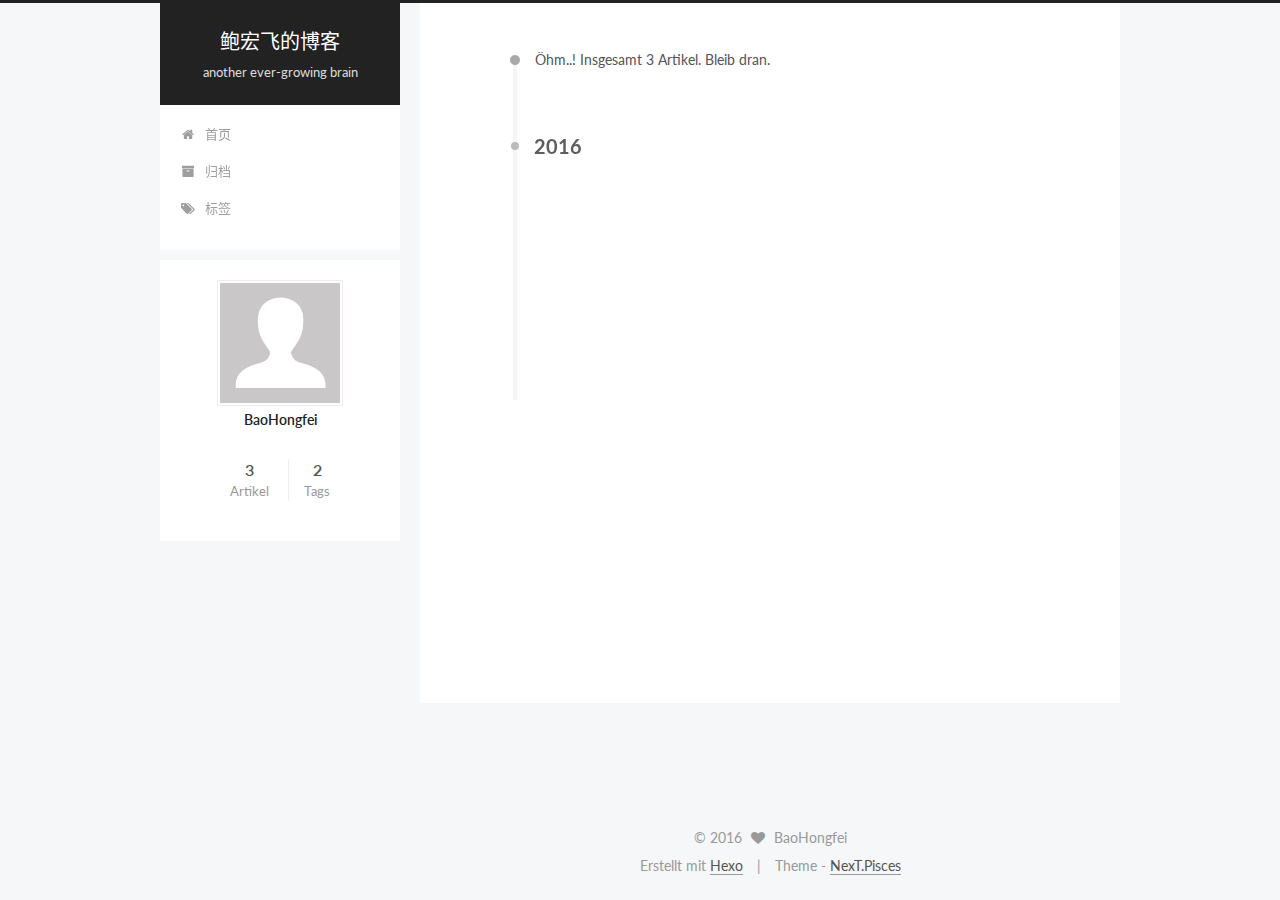
==== commit 259ff2fc: "Site updated: 2016-09-27 14:11:27" ====
--- a/archives/index.html
+++ b/archives/index.html
@@ -112,7 +112,7 @@
 
   <link rel="canonical" href="http://baohongfei.com/archives/"/>
 
-  <title> Archive | 鲍宏飞的博客 </title>
+  <title> Archiv | 鲍宏飞的博客 </title>
 </head>
 
 <body itemscope itemtype="http://schema.org/WebPage" lang="zh-CN">
@@ -170,7 +170,7 @@
             
               <i class="menu-item-icon fa fa-fw fa-home"></i> <br />
             
-            Home
+            首页
           </a>
         </li>
       
@@ -180,7 +180,7 @@
             
               <i class="menu-item-icon fa fa-fw fa-archive"></i> <br />
             
-            Archives
+            归档
           </a>
         </li>
       
@@ -190,7 +190,7 @@
             
               <i class="menu-item-icon fa fa-fw fa-tags"></i> <br />
             
-            Tags
+            标签
           </a>
         </li>
       
@@ -220,7 +220,7 @@
       
         
       
-      Um..! 3 posts in total. Keep on posting.
+      Öhm..! Insgesamt 3 Artikel. Bleib dran.
     </span>
 
     
@@ -384,7 +384,7 @@
           <div class="site-state-item site-state-posts">
             <a href="/archives">
               <span class="site-state-item-count">3</span>
-              <span class="site-state-item-name">posts</span>
+              <span class="site-state-item-name">Artikel</span>
             </a>
           </div>
 
@@ -394,7 +394,7 @@
             <div class="site-state-item site-state-tags">
               <a href="/tags">
                 <span class="site-state-item-count">2</span>
-                <span class="site-state-item-name">tags</span>
+                <span class="site-state-item-name">Tags</span>
               </a>
             </div>
           
@@ -438,7 +438,7 @@
 </div>
 
 <div class="powered-by">
-  Powered by <a class="theme-link" href="https://hexo.io">Hexo</a>
+  Erstellt mit  <a class="theme-link" href="https://hexo.io">Hexo</a>
 </div>
 
 <div class="theme-info">
--- a/css/main.css
+++ b/css/main.css
@@ -1549,7 +1549,7 @@
   width: 4px;
   height: 4px;
   border-radius: 50%;
-  background: #f7f771;
+  background: #c4b839;
 }
 .links-of-blogroll {
   font-size: 13px;
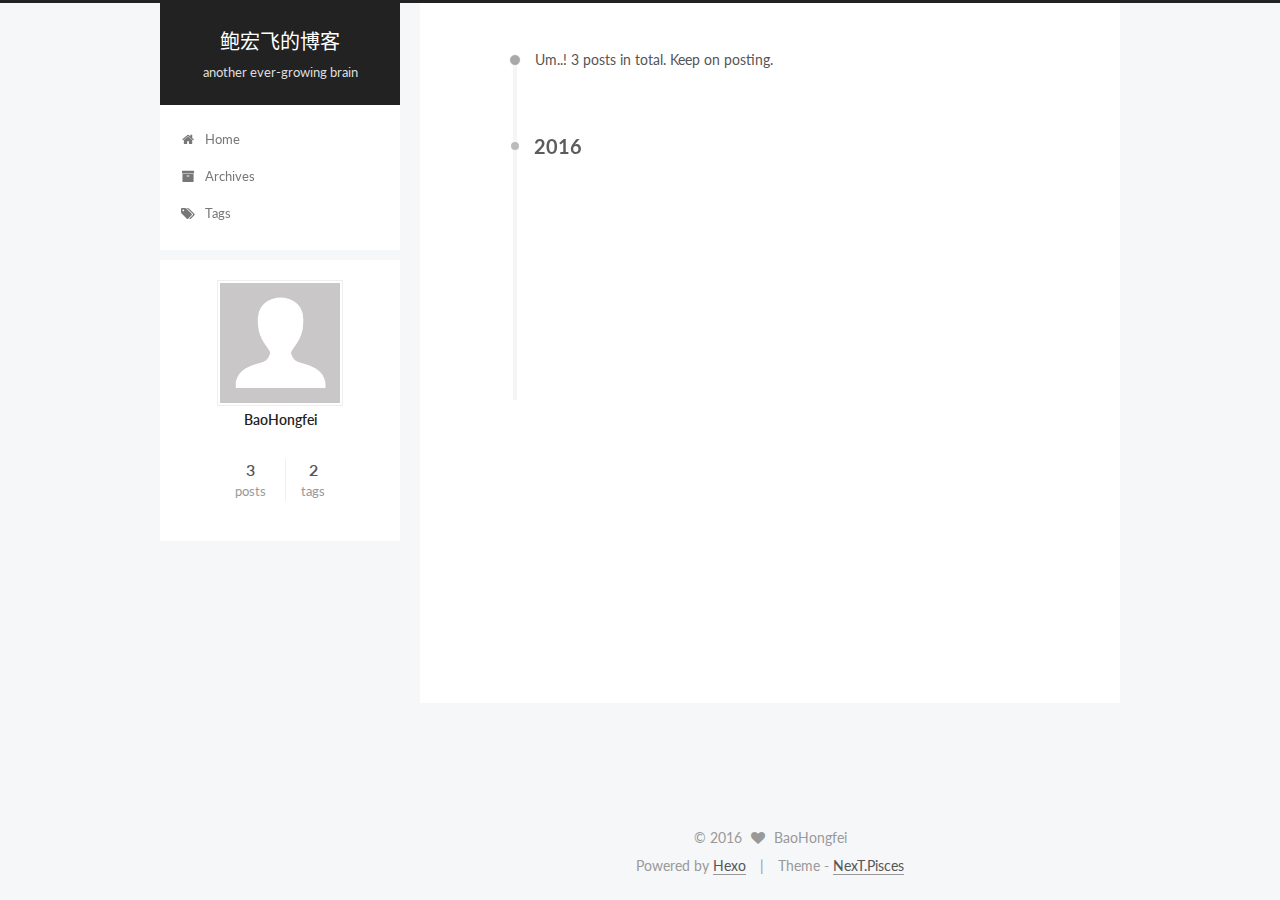
==== commit da3575ce: "Site updated: 2016-09-27 16:37:49" ====
--- a/archives/index.html
+++ b/archives/index.html
@@ -112,7 +112,7 @@
 
   <link rel="canonical" href="http://baohongfei.com/archives/"/>
 
-  <title> Archiv | 鲍宏飞的博客 </title>
+  <title> Archive | 鲍宏飞的博客 </title>
 </head>
 
 <body itemscope itemtype="http://schema.org/WebPage" lang="zh-CN">
@@ -170,7 +170,7 @@
             
               <i class="menu-item-icon fa fa-fw fa-home"></i> <br />
             
-            首页
+            Home
           </a>
         </li>
       
@@ -180,7 +180,7 @@
             
               <i class="menu-item-icon fa fa-fw fa-archive"></i> <br />
             
-            归档
+            Archives
           </a>
         </li>
       
@@ -190,7 +190,7 @@
             
               <i class="menu-item-icon fa fa-fw fa-tags"></i> <br />
             
-            标签
+            Tags
           </a>
         </li>
       
@@ -220,7 +220,7 @@
       
         
       
-      Öhm..! Insgesamt 3 Artikel. Bleib dran.
+      Um..! 3 posts in total. Keep on posting.
     </span>
 
     
@@ -384,7 +384,7 @@
           <div class="site-state-item site-state-posts">
             <a href="/archives">
               <span class="site-state-item-count">3</span>
-              <span class="site-state-item-name">Artikel</span>
+              <span class="site-state-item-name">posts</span>
             </a>
           </div>
 
@@ -394,7 +394,7 @@
             <div class="site-state-item site-state-tags">
               <a href="/tags">
                 <span class="site-state-item-count">2</span>
-                <span class="site-state-item-name">Tags</span>
+                <span class="site-state-item-name">tags</span>
               </a>
             </div>
           
@@ -438,7 +438,7 @@
 </div>
 
 <div class="powered-by">
-  Erstellt mit  <a class="theme-link" href="https://hexo.io">Hexo</a>
+  Powered by <a class="theme-link" href="https://hexo.io">Hexo</a>
 </div>
 
 <div class="theme-info">
--- a/css/main.css
+++ b/css/main.css
@@ -1549,7 +1549,7 @@
   width: 4px;
   height: 4px;
   border-radius: 50%;
-  background: #c4b839;
+  background: #a683ff;
 }
 .links-of-blogroll {
   font-size: 13px;
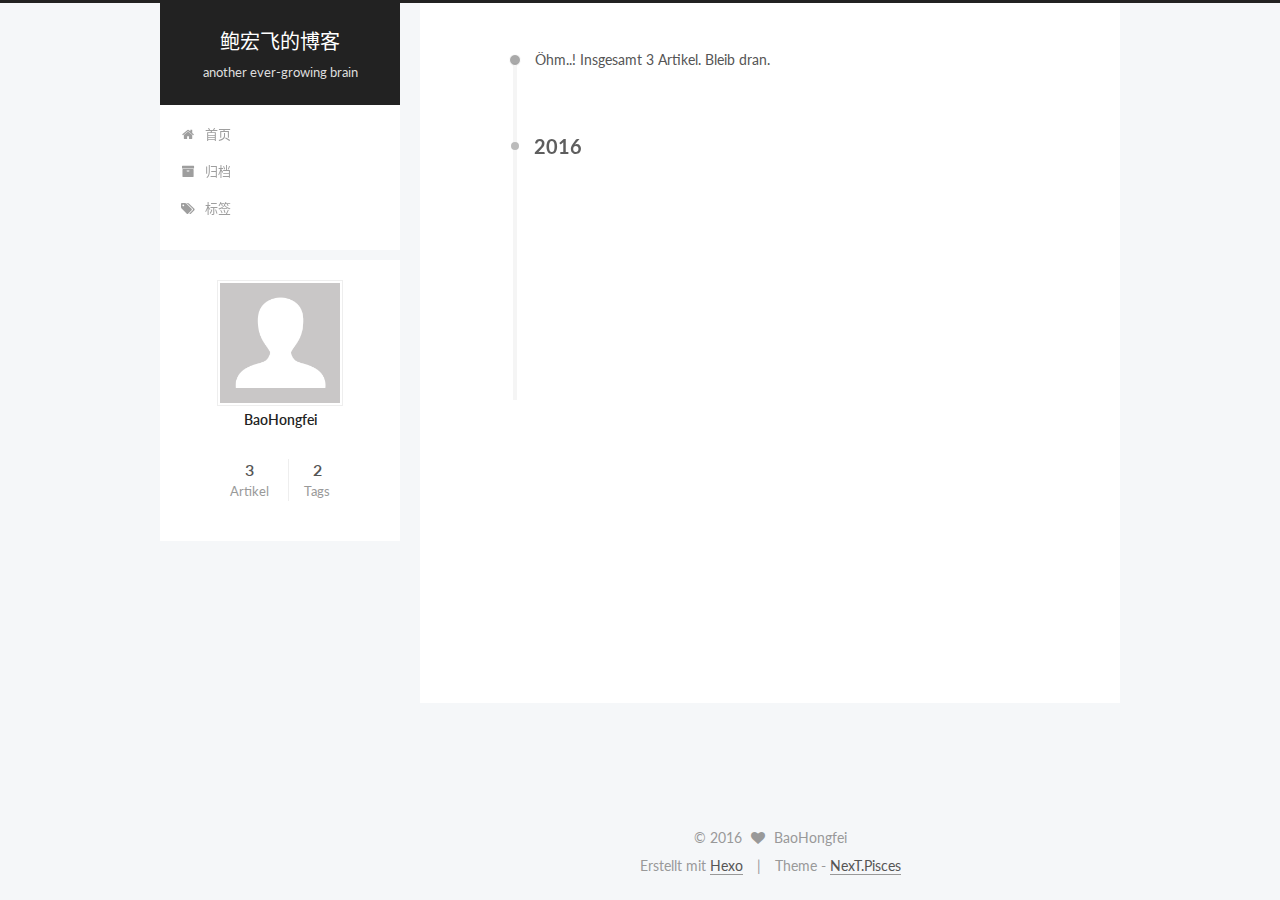
==== commit 3ce1cd9d: "Site updated: 2016-09-28 09:56:44" ====
--- a/archives/index.html
+++ b/archives/index.html
@@ -112,7 +112,7 @@
 
   <link rel="canonical" href="http://baohongfei.com/archives/"/>
 
-  <title> Archive | 鲍宏飞的博客 </title>
+  <title> Archiv | 鲍宏飞的博客 </title>
 </head>
 
 <body itemscope itemtype="http://schema.org/WebPage" lang="zh-CN">
@@ -170,7 +170,7 @@
             
               <i class="menu-item-icon fa fa-fw fa-home"></i> <br />
             
-            Home
+            首页
           </a>
         </li>
       
@@ -180,7 +180,7 @@
             
               <i class="menu-item-icon fa fa-fw fa-archive"></i> <br />
             
-            Archives
+            归档
           </a>
         </li>
       
@@ -190,7 +190,7 @@
             
               <i class="menu-item-icon fa fa-fw fa-tags"></i> <br />
             
-            Tags
+            标签
           </a>
         </li>
       
@@ -220,7 +220,7 @@
       
         
       
-      Um..! 3 posts in total. Keep on posting.
+      Öhm..! Insgesamt 3 Artikel. Bleib dran.
     </span>
 
     
@@ -384,7 +384,7 @@
           <div class="site-state-item site-state-posts">
             <a href="/archives">
               <span class="site-state-item-count">3</span>
-              <span class="site-state-item-name">posts</span>
+              <span class="site-state-item-name">Artikel</span>
             </a>
           </div>
 
@@ -394,7 +394,7 @@
             <div class="site-state-item site-state-tags">
               <a href="/tags">
                 <span class="site-state-item-count">2</span>
-                <span class="site-state-item-name">tags</span>
+                <span class="site-state-item-name">Tags</span>
               </a>
             </div>
           
@@ -438,7 +438,7 @@
 </div>
 
 <div class="powered-by">
-  Powered by <a class="theme-link" href="https://hexo.io">Hexo</a>
+  Erstellt mit  <a class="theme-link" href="https://hexo.io">Hexo</a>
 </div>
 
 <div class="theme-info">
--- a/css/main.css
+++ b/css/main.css
@@ -1549,7 +1549,7 @@
   width: 4px;
   height: 4px;
   border-radius: 50%;
-  background: #a683ff;
+  background: #62ff7a;
 }
 .links-of-blogroll {
   font-size: 13px;
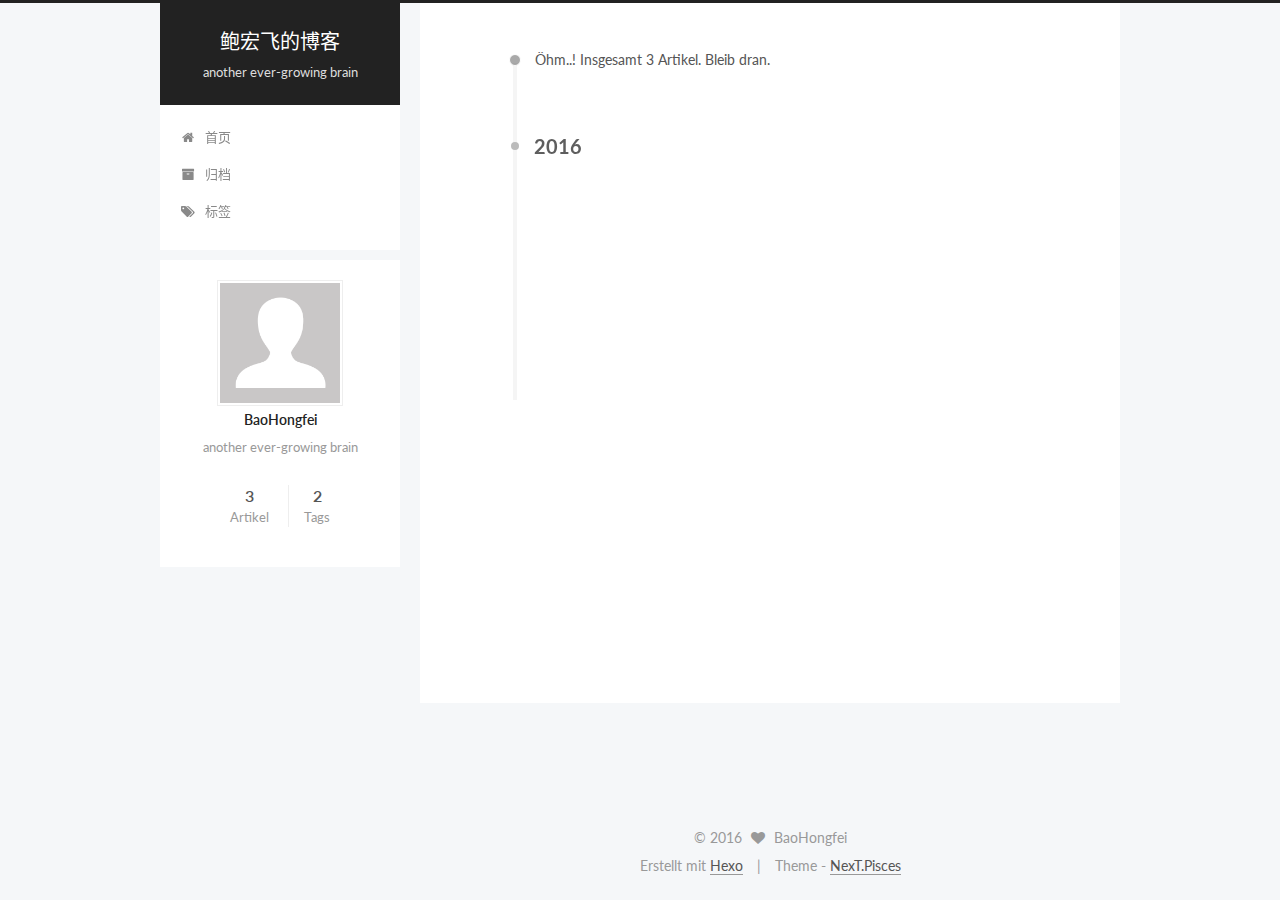
==== commit 616fae62: "Site updated: 2016-09-28 10:03:57" ====
--- a/archives/index.html
+++ b/archives/index.html
@@ -84,12 +84,15 @@
 
 
 
+<meta name="description" content="another ever-growing brain">
 <meta property="og:type" content="website">
 <meta property="og:title" content="鲍宏飞的博客">
 <meta property="og:url" content="http://baohongfei.com/archives/index.html">
 <meta property="og:site_name" content="鲍宏飞的博客">
+<meta property="og:description" content="another ever-growing brain">
 <meta name="twitter:card" content="summary">
 <meta name="twitter:title" content="鲍宏飞的博客">
+<meta name="twitter:description" content="another ever-growing brain">
 
 
 
@@ -378,7 +381,7 @@
                src="/images/avatar.gif"
                alt="BaoHongfei" />
           <p class="site-author-name" itemprop="name">BaoHongfei</p>
-          <p class="site-description motion-element" itemprop="description"></p>
+          <p class="site-description motion-element" itemprop="description">another ever-growing brain</p>
         </div>
         <nav class="site-state motion-element">
           <div class="site-state-item site-state-posts">
--- a/css/main.css
+++ b/css/main.css
@@ -1549,7 +1549,7 @@
   width: 4px;
   height: 4px;
   border-radius: 50%;
-  background: #62ff7a;
+  background: #bd29f0;
 }
 .links-of-blogroll {
   font-size: 13px;
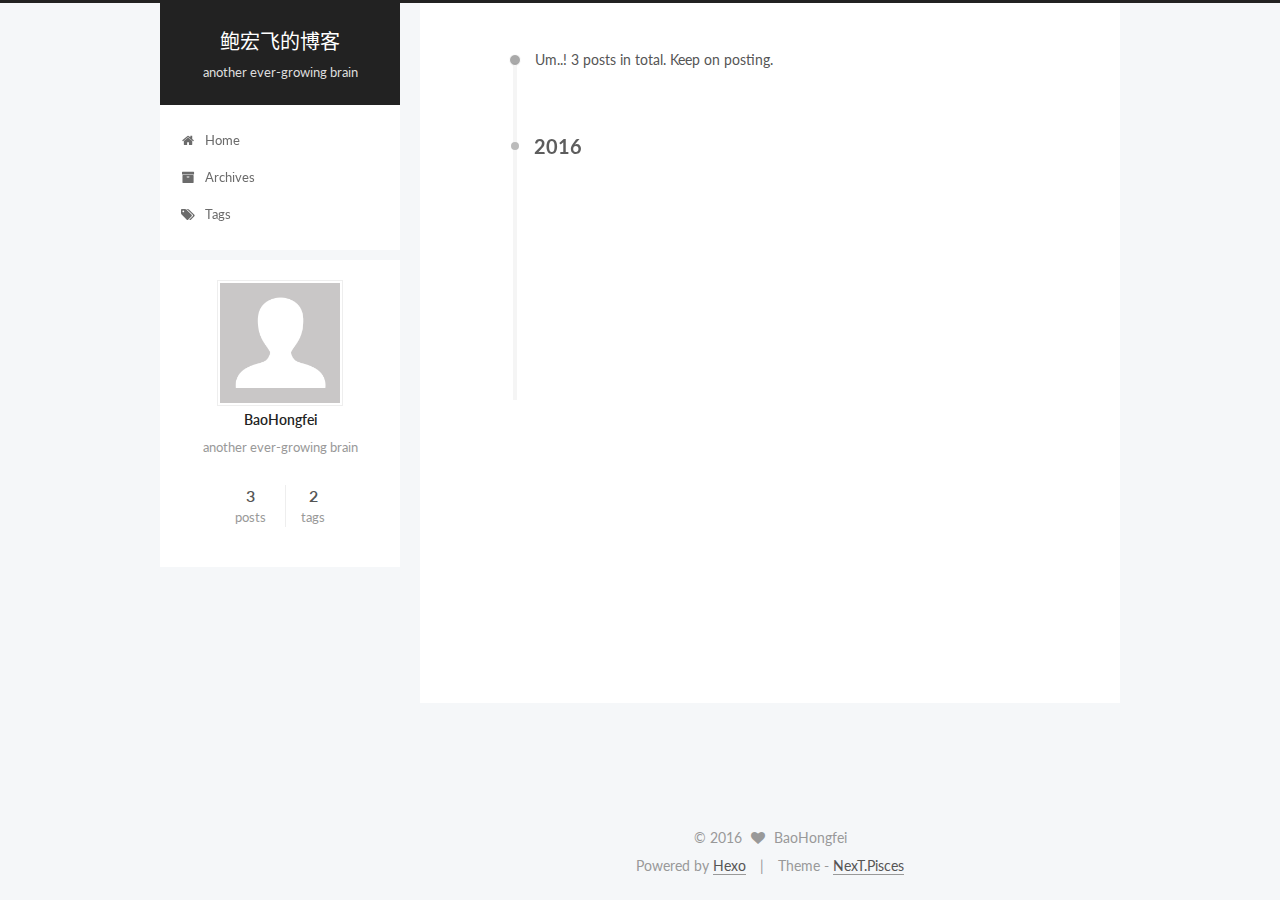
==== commit 9aac25b8: "Site updated: 2016-10-09 10:55:42" ====
--- a/archives/index.html
+++ b/archives/index.html
@@ -115,7 +115,7 @@
 
   <link rel="canonical" href="http://baohongfei.com/archives/"/>
 
-  <title> Archiv | 鲍宏飞的博客 </title>
+  <title> Archive | 鲍宏飞的博客 </title>
 </head>
 
 <body itemscope itemtype="http://schema.org/WebPage" lang="zh-CN">
@@ -173,7 +173,7 @@
             
               <i class="menu-item-icon fa fa-fw fa-home"></i> <br />
             
-            首页
+            Home
           </a>
         </li>
       
@@ -183,7 +183,7 @@
             
               <i class="menu-item-icon fa fa-fw fa-archive"></i> <br />
             
-            归档
+            Archives
           </a>
         </li>
       
@@ -193,7 +193,7 @@
             
               <i class="menu-item-icon fa fa-fw fa-tags"></i> <br />
             
-            标签
+            Tags
           </a>
         </li>
       
@@ -223,7 +223,7 @@
       
         
       
-      Öhm..! Insgesamt 3 Artikel. Bleib dran.
+      Um..! 3 posts in total. Keep on posting.
     </span>
 
     
@@ -387,7 +387,7 @@
           <div class="site-state-item site-state-posts">
             <a href="/archives">
               <span class="site-state-item-count">3</span>
-              <span class="site-state-item-name">Artikel</span>
+              <span class="site-state-item-name">posts</span>
             </a>
           </div>
 
@@ -397,7 +397,7 @@
             <div class="site-state-item site-state-tags">
               <a href="/tags">
                 <span class="site-state-item-count">2</span>
-                <span class="site-state-item-name">Tags</span>
+                <span class="site-state-item-name">tags</span>
               </a>
             </div>
           
@@ -441,7 +441,7 @@
 </div>
 
 <div class="powered-by">
-  Erstellt mit  <a class="theme-link" href="https://hexo.io">Hexo</a>
+  Powered by <a class="theme-link" href="https://hexo.io">Hexo</a>
 </div>
 
 <div class="theme-info">
--- a/css/main.css
+++ b/css/main.css
@@ -1549,7 +1549,7 @@
   width: 4px;
   height: 4px;
   border-radius: 50%;
-  background: #bd29f0;
+  background: #d69c82;
 }
 .links-of-blogroll {
   font-size: 13px;
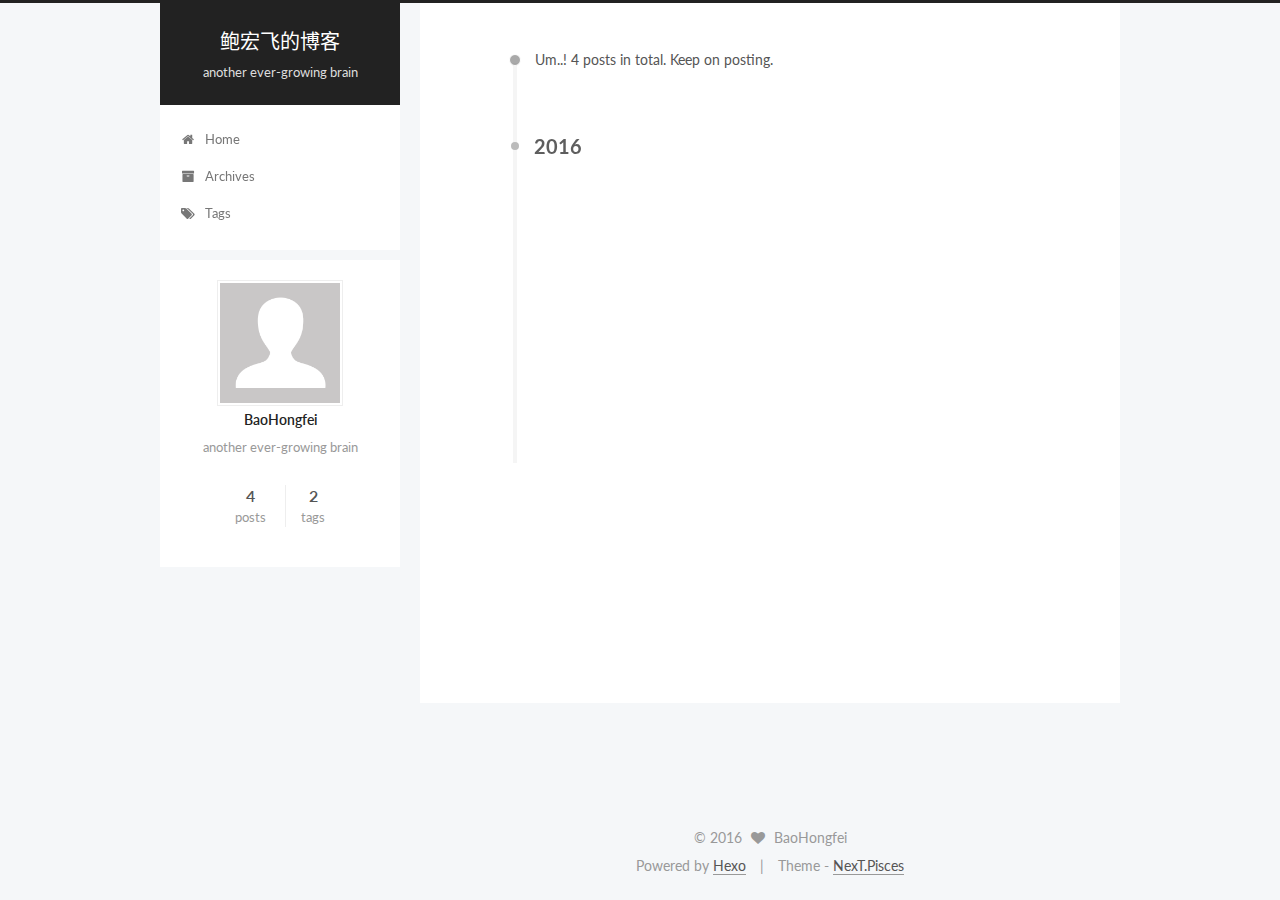
==== commit c2f4cb7b: "Site updated: 2016-10-09 16:44:12" ====
--- a/archives/index.html
+++ b/archives/index.html
@@ -223,7 +223,7 @@
       
         
       
-      Um..! 3 posts in total. Keep on posting.
+      Um..! 4 posts in total. Keep on posting.
     </span>
 
     
@@ -237,6 +237,43 @@
         <div class="collection-title">
           <h2 class="archive-year motion-element" id="archive-year-2016">2016</h2>
         </div>
+      
+      
+
+      
+
+  <article class="post post-type-normal" itemscope itemtype="http://schema.org/Article">
+    <header class="post-header">
+
+      <h1 class="post-title">
+        
+            <a class="post-title-link" href="/2016/10/09/git-commands/" itemprop="url">
+              
+                <span itemprop="name">git commands</span>
+              
+            </a>
+        
+      </h1>
+
+      <div class="post-meta">
+        <time class="post-time" itemprop="dateCreated"
+              datetime="2016-10-09T16:42:36+08:00"
+              content="2016-10-09" >
+          10-09
+        </time>
+      </div>
+
+    </header>
+  </article>
+
+
+
+    
+
+      
+      
+      
+
       
       
 
@@ -386,7 +423,7 @@
         <nav class="site-state motion-element">
           <div class="site-state-item site-state-posts">
             <a href="/archives">
-              <span class="site-state-item-count">3</span>
+              <span class="site-state-item-count">4</span>
               <span class="site-state-item-name">posts</span>
             </a>
           </div>
--- a/css/main.css
+++ b/css/main.css
@@ -1549,7 +1549,7 @@
   width: 4px;
   height: 4px;
   border-radius: 50%;
-  background: #d69c82;
+  background: #ff7e5d;
 }
 .links-of-blogroll {
   font-size: 13px;
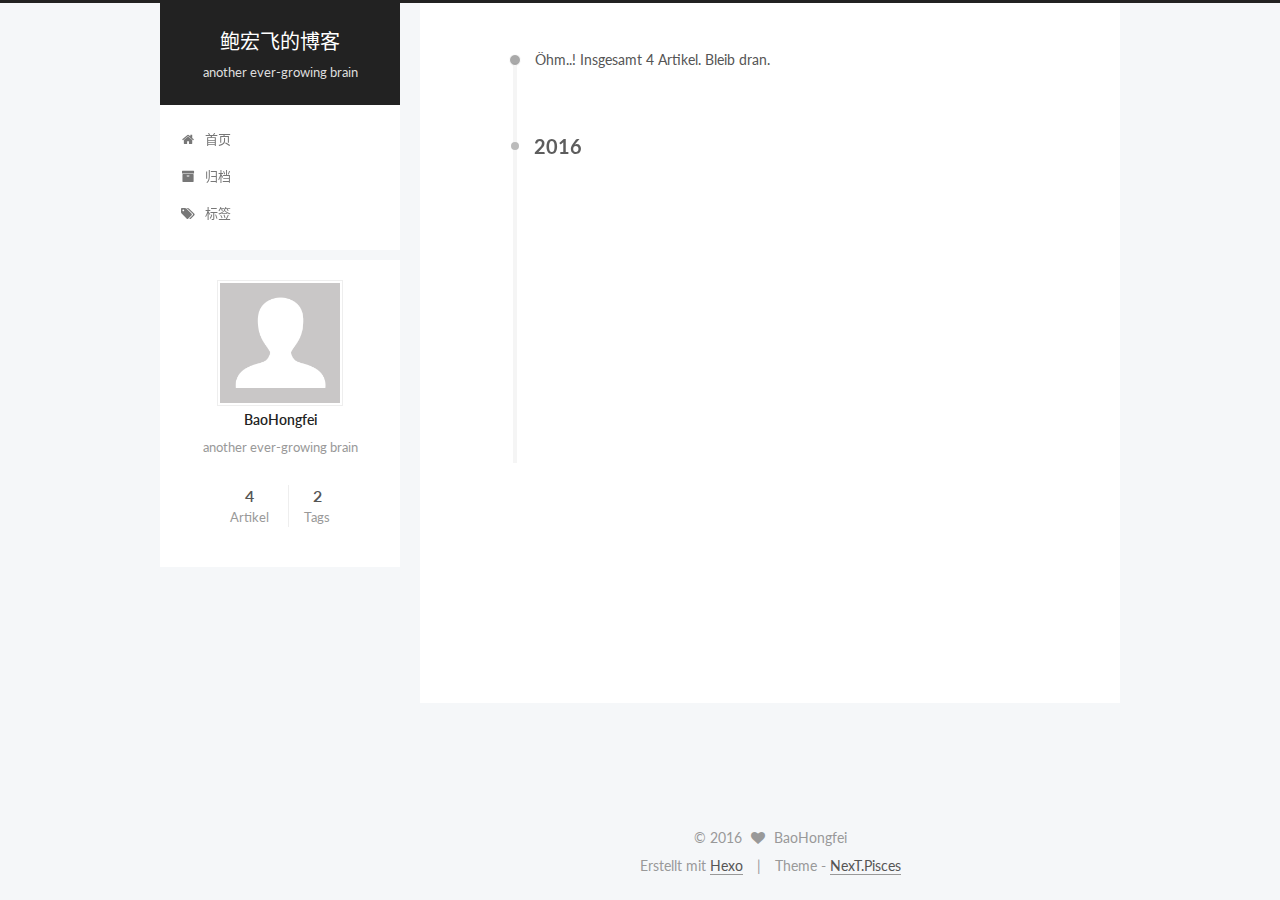
==== commit 0e7f4dbe: "Site updated: 2016-10-12 15:09:11" ====
--- a/archives/index.html
+++ b/archives/index.html
@@ -115,7 +115,7 @@
 
   <link rel="canonical" href="http://baohongfei.com/archives/"/>
 
-  <title> Archive | 鲍宏飞的博客 </title>
+  <title> Archiv | 鲍宏飞的博客 </title>
 </head>
 
 <body itemscope itemtype="http://schema.org/WebPage" lang="zh-CN">
@@ -173,7 +173,7 @@
             
               <i class="menu-item-icon fa fa-fw fa-home"></i> <br />
             
-            Home
+            首页
           </a>
         </li>
       
@@ -183,7 +183,7 @@
             
               <i class="menu-item-icon fa fa-fw fa-archive"></i> <br />
             
-            Archives
+            归档
           </a>
         </li>
       
@@ -193,7 +193,7 @@
             
               <i class="menu-item-icon fa fa-fw fa-tags"></i> <br />
             
-            Tags
+            标签
           </a>
         </li>
       
@@ -223,7 +223,7 @@
       
         
       
-      Um..! 4 posts in total. Keep on posting.
+      Öhm..! Insgesamt 4 Artikel. Bleib dran.
     </span>
 
     
@@ -424,7 +424,7 @@
           <div class="site-state-item site-state-posts">
             <a href="/archives">
               <span class="site-state-item-count">4</span>
-              <span class="site-state-item-name">posts</span>
+              <span class="site-state-item-name">Artikel</span>
             </a>
           </div>
 
@@ -434,7 +434,7 @@
             <div class="site-state-item site-state-tags">
               <a href="/tags">
                 <span class="site-state-item-count">2</span>
-                <span class="site-state-item-name">tags</span>
+                <span class="site-state-item-name">Tags</span>
               </a>
             </div>
           
@@ -478,7 +478,7 @@
 </div>
 
 <div class="powered-by">
-  Powered by <a class="theme-link" href="https://hexo.io">Hexo</a>
+  Erstellt mit  <a class="theme-link" href="https://hexo.io">Hexo</a>
 </div>
 
 <div class="theme-info">
--- a/css/main.css
+++ b/css/main.css
@@ -1549,7 +1549,7 @@
   width: 4px;
   height: 4px;
   border-radius: 50%;
-  background: #ff7e5d;
+  background: #4fff98;
 }
 .links-of-blogroll {
   font-size: 13px;
